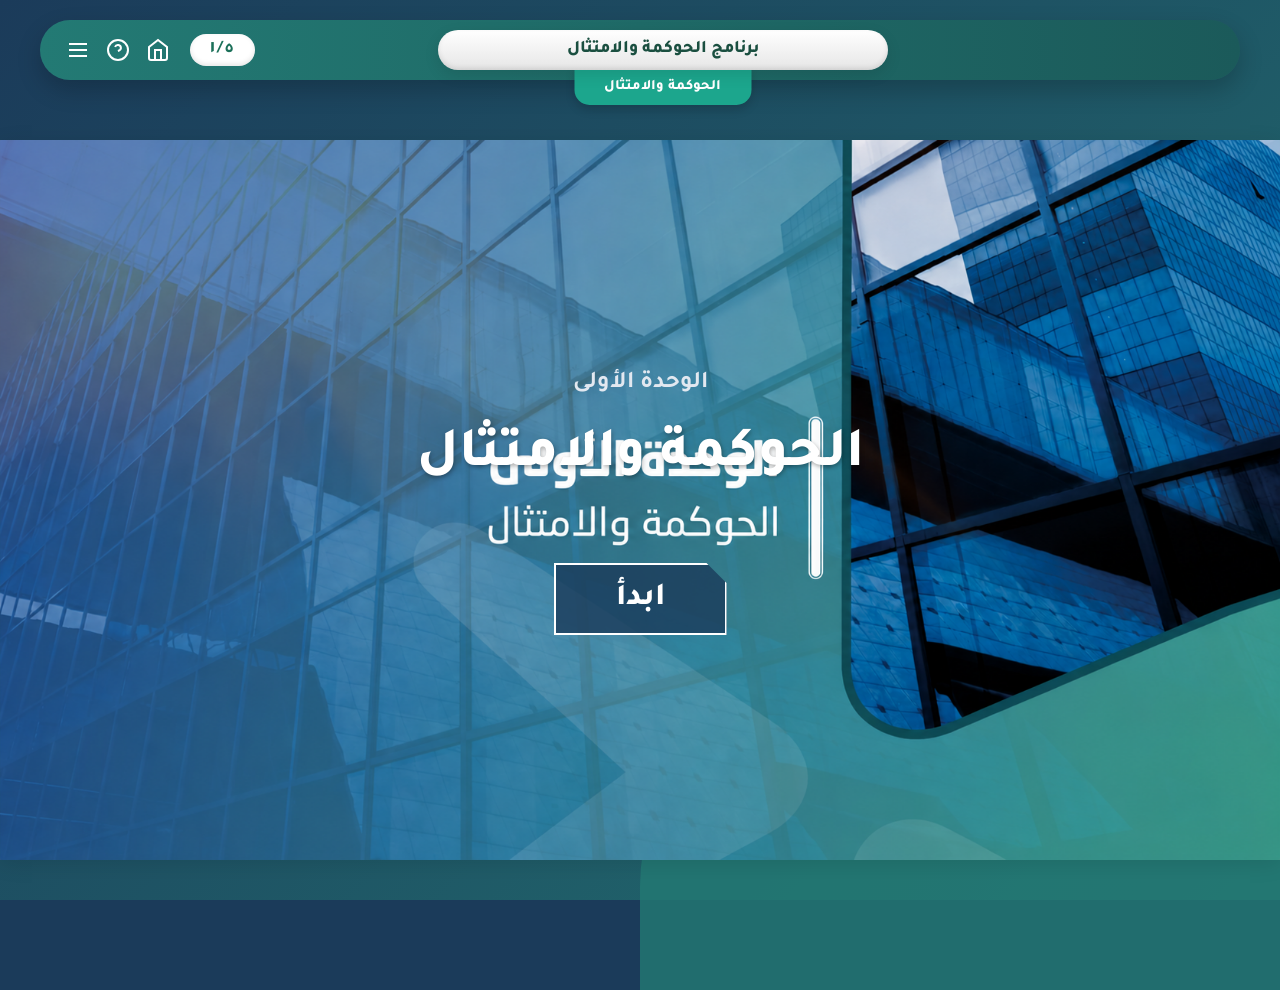
==== index.html @ ec97b30e "Implement 1280x720 layout, dynamic backgrounds, and virtual presenter" ====
<!DOCTYPE html>
<html lang="ar" dir="rtl">
<head>
    <meta charset="UTF-8">
    <meta name="viewport" content="width=device-width, initial-scale=1.0">
    <title>Health Governance</title>
    
    <!-- Fonts -->
    <link rel="preconnect" href="https://fonts.googleapis.com">
    <link rel="preconnect" href="https://fonts.gstatic.com" crossorigin>
    <link href="https://fonts.googleapis.com/css2?family=Tajawal:wght@400;500;800&display=swap" rel="stylesheet">
    
    <!-- CSS -->
    <link rel="stylesheet" href="assets/css/style.css">
    <!-- SCORM API -->
    <script src="assets/js/scorm.js?v=3"></script>
</head>
<body>
    
    <div id="app" class="app-container">
        <!-- Background elements -->
        <div class="bg-image"></div>
        <div class="bg-gradient"></div>
        <div class="bg-shape shape-1"></div>
        
                <!-- Header -->
        <header class="custom-header" role="banner">
            <div class="ch-left"></div>
            <div class="ch-center">
                <div class="ch-title-box">
                    برنامج الحوكمة والامتثال
                </div>
                <div class="ch-slide-tab" id="header-slide-title">
                    مقدمة
                </div>
            </div>
            <div class="ch-right">
                <div class="ch-pagination" dir="rtl">
                    <span id="page-total">٥</span> / <span id="page-num">١</span>
                </div>
                <div class="ch-icons">
                    <button id="btnHome" class="ch-icon-btn" aria-label="الرئيسية"><svg width="24" height="24" viewBox="0 0 24 24" fill="none" stroke="currentColor" stroke-width="2"><path d="m3 9 9-7 9 7v11a2 2 0 0 1-2 2H5a2 2 0 0 1-2-2z"/><polyline points="9 22 9 12 15 12 15 22"/></svg></button>
                    <button id="btnHelp" class="ch-icon-btn" aria-label="المساعدة"><svg width="24" height="24" viewBox="0 0 24 24" fill="none" stroke="currentColor" stroke-width="2"><circle cx="12" cy="12" r="10"/><path d="M9.09 9a3 3 0 0 1 5.83 1c0 2-3 3-3 3"/><path d="M12 17h.01"/></svg></button>
                    <button id="btnMenu" class="ch-icon-btn" aria-label="القائمة"><svg width="24" height="24" viewBox="0 0 24 24" fill="none" stroke="currentColor" stroke-width="2"><line x1="3" x2="21" y1="6" y2="6"/><line x1="3" x2="21" y1="12" y2="12"/><line x1="3" x2="21" y1="18" y2="18"/></svg></button>
                </div>
            </div>
        </header>

        
        <!-- Main Menu Dropdown -->
        <div id="main-menu" class="dropdown-menu hidden">
            <div class="menu-header">
                <h3>القائمة الرئيسية</h3>
                <button id="closeMenu" class="close-btn" aria-label="إغلاق">&times;</button>
            </div>
            <div class="menu-title">مهام ومسؤوليات مجلس الإدارة والإطار القانوني الحاكم لها</div>
            <ul id="menu-list" class="menu-list">
                <!-- Dynamically populated in JS -->
            </ul>
        </div>

        <!-- Help Overlay -->
        <div id="help-overlay" class="help-overlay hidden">
            <button id="closeHelp" class="close-help-btn" style="color:white; background:#DC2626; border-radius:50%; padding:5px;" aria-label="إغلاق"><svg viewBox="0 0 24 24" fill="currentColor"><path d="M12 2C6.47 2 2 6.47 2 12s4.47 10 10 10 10-4.47 10-10S17.53 2 12 2zm5 13.59L15.59 17 12 13.41 8.41 17 7 15.59 10.59 12 7 8.41 8.41 7 12 10.59 15.59 7 17 8.41 13.41 12 17 15.59z"/></svg></button>
            
                                    <!-- Help Labels -->
            <!-- Header Labels (Lines point UP) -->
            <div class="help-label hl-page">
                <span>للانتقال بين صفحات المقرر</span>
                <span class="hl-icon">١/٥</span>
                <div class="help-line up"></div>
            </div>
            <div class="help-label hl-home">
                <span>للانتقال إلى الصفحة الرئيسية</span>
                <svg width="20" height="20" viewBox="0 0 24 24" fill="none" stroke="currentColor" stroke-width="2"><path d="m3 9 9-7 9 7v11a2 2 0 0 1-2 2H5a2 2 0 0 1-2-2z"/><polyline points="9 22 9 12 15 12 15 22"/></svg>
                <div class="help-line up"></div>
            </div>
            <div class="help-label hl-menu">
                <span>للانتقال إلى القائمة الرئيسية</span>
                <svg width="20" height="20" viewBox="0 0 24 24" fill="none" stroke="currentColor" stroke-width="2"><line x1="3" x2="21" y1="6" y2="6"/><line x1="3" x2="21" y1="12" y2="12"/><line x1="3" x2="21" y1="18" y2="18"/></svg>
                <div class="help-line up"></div>
            </div>
            
            <!-- Footer Labels (Lines point DOWN) -->
            <div class="help-label hl-next">
                <span>للانتقال إلى الصفحة التالية</span>
                <svg width="20" height="20" viewBox="0 0 24 24" fill="none" stroke="currentColor" stroke-width="2"><polyline points="15 18 9 12 15 6"></polyline></svg>
                <div class="help-line down"></div>
            </div>
            <div class="help-label hl-prev">
                <span>للانتقال إلى الصفحة السابقة</span>
                <svg width="20" height="20" viewBox="0 0 24 24" fill="none" stroke="currentColor" stroke-width="2"><polyline points="9 18 15 12 9 6"></polyline></svg>
                <div class="help-line down"></div>
            </div>
            <div class="help-label hl-mute">
                <span>للتحكم في الصوت</span>
                <svg width="20" height="20" viewBox="0 0 24 24" fill="none" stroke="currentColor" stroke-width="2"><polygon points="11 5 6 9 2 9 2 15 6 15 11 19 11 5"></polygon><path d="M19.07 4.93a10 10 0 0 1 0 14.14M15.54 8.46a5 5 0 0 1 0 7.07"></path></svg>
                <div class="help-line down"></div>
            </div>
            <div class="help-label hl-play">
                <span>عرض وإيقاف الفيديو</span>
                <svg width="20" height="20" viewBox="0 0 24 24" fill="currentColor"><polygon points="5 3 19 12 5 21 5 3"></polygon></svg>
                <div class="help-line down"></div>
            </div>
            <div class="help-label hl-repl">
                <span>لإعادة الفيديو من البداية</span>
                <svg width="20" height="20" viewBox="0 0 24 24" fill="none" stroke="currentColor" stroke-width="2"><path d="M21.5 2v6h-6M21.34 15.57a10 10 0 1 1-.92-10.44l5.36 5.36"/></svg>
                <div class="help-line down"></div>
            </div>
            <div class="help-label hl-prog">
                <span>للتنقل في الفيديو</span>
                <div style="width:30px; height:6px; background:#CFA043; border-radius:3px;"></div>
                <div class="help-line down"></div>
            </div>
            <div class="help-target">
                <svg viewBox="0 0 24 24" fill="none" stroke="rgba(35, 122, 116, 0.1)" stroke-width="1"><circle cx="12" cy="12" r="10"/><circle cx="12" cy="12" r="6"/><circle cx="12" cy="12" r="2"/></svg>
            </div>
        </div>

        <!-- Main Content Area -->
        <main id="slide-container" role="main" aria-live="polite" style="position: relative; overflow: hidden; width: 100%; height: 100%;">
            <!-- Slides will be injected here via JS -->
            <div id="virtual-presenter" class="virtual-presenter hidden"></div>
        </main>

        <!-- Footer Navigation (Storyline Style) -->
        <footer class="course-footer" role="contentinfo">
            <nav class="course-nav" aria-label="Course Navigation">
                <button id="btnNext" class="nav-btn btn-teal" aria-label="التالي">
                    <span>التالي </span>
                    <svg width="16" height="16" viewBox="0 0 24 24" fill="none" stroke="currentColor" stroke-width="2"><polyline points="15 18 9 12 15 6"></polyline></svg>
                </button>
                <button id="btnPrev" class="nav-btn btn-teal" aria-label="السابق" disabled>
                    <svg width="16" height="16" viewBox="0 0 24 24" fill="none" stroke="currentColor" stroke-width="2"><polyline points="9 18 15 12 9 6"></polyline></svg>
                    <span> السابق</span>
                </button>
            </nav>

            <button id="btnMute" class="icon-btn" aria-label="كتم الصوت" tabindex="0">
                <svg width="20" height="20" viewBox="0 0 24 24" fill="none" stroke="currentColor" stroke-width="2"><polygon points="11 5 6 9 2 9 2 15 6 15 11 19 11 5"></polygon><path d="M19.07 4.93a10 10 0 0 1 0 14.14M15.54 8.46a5 5 0 0 1 0 7.07"></path></svg>
            </button>
            
            <button id="btnPlayPause" class="icon-btn" aria-label="تشغيل">
                <svg id="icon-pause" style="display:none;" width="20" height="20" viewBox="0 0 24 24" fill="currentColor"><rect x="6" y="4" width="4" height="16"></rect><rect x="14" y="4" width="4" height="16"></rect></svg>
                <svg id="icon-play" width="20" height="20" viewBox="0 0 24 24" fill="currentColor"><polygon points="5 3 19 12 5 21 5 3"></polygon></svg>
                <span id="play-text" style="display:none;">تشغيل</span>
            </button>

            <div class="progress-wrapper">
                <div class="progress-track">
                    <div id="progress-fill" class="progress-fill"></div>
                </div>
                <button id="btnReplay" class="icon-btn" style="position:absolute; right:-30px; top:-5px;" aria-label="إعادة">
                    <svg width="16" height="16" viewBox="0 0 24 24" fill="none" stroke="currentColor" stroke-width="2"><path d="M21.5 2v6h-6M21.34 15.57a10 10 0 1 1-.92-10.44l5.36 5.36"/></svg>
                </button>
            </div>
        </footer>
        
        <!-- Audio Player -->
        <audio id="course-audio" preload="auto"></audio>
    </div>

    <!-- Scripts -->
    <script src="https://cdnjs.cloudflare.com/ajax/libs/gsap/3.12.2/gsap.min.js"></script>
    <script src="assets/js/data.js?v=3"></script>
    <script src="assets/js/main.js?v=3"></script>
</body>
</html>
---- assets/css/style.css ----
/* ==========================================================================
   CSS Variables & Reset
   ========================================================================== */
:root {
    --color-navy: #1B3B5A;
    --color-teal: #237A74;
    --color-white: #FFFFFF;
    --color-slate: #E2E8F0;
    --color-success: #059669;
    --color-error: #DC2626;
    
    --glass-bg: rgba(255, 255, 255, 0.1);
    --glass-border: rgba(255, 255, 255, 0.2);
    --glass-shadow: 0 8px 32px 0 rgba(0, 0, 0, 0.3);
    
    --transition: all 0.3s ease;
}

* {
    margin: 0;
    padding: 0;
    box-sizing: border-box;
}

body {
    font-family: 'Tajawal', sans-serif;
    color: var(--color-white);
    background-color: var(--color-navy);
    overflow: hidden; /* App takes full window */
    line-height: 1.6;
}

/* ==========================================================================
   Layout & Backgrounds
   ========================================================================== */
.app-container {
    width: 100vw;
    height: 100vh;
    display: flex;
    flex-direction: column;
    position: relative;
    z-index: 1;
}

.bg-image {
    position: absolute;
    top: 0; left: 0; width: 100%; height: 100%;
    /* Placeholder for glass building image */
    background-image: url('https://images.unsplash.com/photo-1486406146926-c627a92ad1ab?q=80&w=2070&auto=format&fit=crop');
    background-size: cover;
    background-position: center;
    z-index: -3;
}

.bg-gradient {
    position: absolute;
    top: 0; left: 0; width: 100%; height: 100%;
    background: linear-gradient(135deg, rgba(27, 59, 90, 0.9) 0%, rgba(35, 122, 116, 0.8) 100%);
    z-index: -2;
}

.bg-shape {
    position: absolute;
    bottom: -10%; right: -10%;
    width: 60%; height: 50%;
    background-color: var(--color-teal);
    opacity: 0.8;
    border-top-left-radius: 100%;
    border-top-right-radius: 30%;
    z-index: -1;
}


/* ==========================================================================
   Header & Footer
   ========================================================================== */
.custom-header {
    background: linear-gradient(90deg, #237A74, #1B5A5A);
    border-radius: 40px;
    margin: 20px 40px;
    height: 60px;
    display: flex;
    justify-content: space-between;
    align-items: center;
    padding: 0 20px;
    position: relative;
    box-shadow: 0 10px 25px rgba(0,0,0,0.2);
    z-index: 50;
}

.ch-left {
    width: 150px;
}

.ch-center {
    flex: 1;
    display: flex;
    justify-content: center;
    position: relative;
}

.ch-title-box {
    background: linear-gradient(to bottom, #ffffff, #e6e6e6);
    color: #1a4f40;
    font-weight: 800;
    font-size: 1.1rem;
    padding: 6px 40px;
    border-radius: 30px;
    min-width: 450px;
    text-align: center;
    box-shadow: inset 0 -2px 5px rgba(0,0,0,0.1), 0 5px 15px rgba(0,0,0,0.1);
    position: relative;
    z-index: 2;
}

.ch-slide-tab {
    position: absolute;
    top: 90%;
    left: 50%;
    transform: translateX(-50%);
    background: #1ca68d;
    color: white;
    padding: 10px 30px 6px;
    border-radius: 0 0 15px 15px;
    font-size: 0.9rem;
    font-weight: 800;
    z-index: 1;
    box-shadow: 0 5px 10px rgba(0,0,0,0.15);
}

.ch-right {
    display: flex;
    align-items: center;
    gap: 15px;
}

.ch-pagination {
    background: #ffffff;
    color: #1B7059;
    font-weight: 800;
    font-size: 1.1rem;
    padding: 2px 20px;
    border-radius: 20px;
    display: flex;
    align-items: center;
    justify-content: center;
    box-shadow: inset 0 -2px 5px rgba(0,0,0,0.1);
    letter-spacing: 2px;
}

.ch-icons {
    display: flex;
    gap: 5px;
}

.ch-icon-btn {
    background: transparent;
    border: none;
    color: white;
    width: 35px;
    height: 35px;
    display: flex;
    justify-content: center;
    align-items: center;
    cursor: pointer;
    transition: transform 0.2s;
    border-radius: 50%;
}
.ch-icon-btn:hover {
    transform: scale(1.1);
    background: rgba(255,255,255,0.1);
}

.icon-btn:hover { opacity: 1; }

.progress-wrapper {
    flex-grow: 1;
    margin: 0 40px 0 20px;
    height: 10px;
    position: relative;
    display: flex;
    align-items: center;
}

.progress-track {
    width: 100%;
    height: 6px;
    background: #a3ded9;
    border-radius: 3px;
    border: 1px solid #1a5652;
}

.progress-fill {
    height: 100%;
    width: 0%;
    background: var(--color-teal);
    border-radius: 3px;
}

/* ==========================================================================
   Slide Content Areas
   ========================================================================== */
main {
    flex: 1;
    position: relative;
    display: flex;
    justify-content: center;
    align-items: center;
    width: 100%;
    overflow: hidden; /* Enforce scale-to-fit layout */
}

.slide {
    width: 1200px;
    min-height: 720px; /* Changed from height to min-height to prevent flex top-overflow */
    position: absolute;
    opacity: 0;
    visibility: hidden;
    display: flex;
    flex-direction: column;
    justify-content: center;
    transform-origin: center center;
}

.slide.active {
    opacity: 1;
    visibility: visible;
    position: relative;
}

.splash-screen {
    text-align: center;
    align-items: center;
}

.unit-label {
    font-size: 1.5rem;
    color: var(--color-slate);
    margin-bottom: 10px;
}

.slide-title {
    font-size: 3rem;
    font-weight: 800;
    margin-bottom: 20px;
    text-shadow: 1px 2px 4px rgba(0,0,0,0.3);
}

.splash-screen .slide-title {
    font-size: 3.5rem;
}

.btn-start {
    background-color: rgba(27, 59, 90, 0.8);
    border: 2px solid white;
    color: white;
    font-family: 'Tajawal', sans-serif;
    font-size: 2rem;
    font-weight: 800;
    padding: 15px 60px;
    margin-top: 40px;
    cursor: pointer;
    clip-path: polygon(0 0, calc(100% - 20px) 0, 100% 20px, 100% 100%, 0 100%);
    transition: var(--transition);
}

.btn-start:hover {
    background-color: var(--color-teal);
}

/* ==========================================================================
   Interactions & Cards
   ========================================================================== */
.content-grid {
    display: grid;
    grid-template-columns: repeat(auto-fit, minmax(300px, 1fr));
    gap: 20px;
    width: 100%;
}

.glass-card {
    background: var(--glass-bg);
    backdrop-filter: blur(10px);
    border: 1px solid var(--glass-border);
    border-radius: 12px;
    padding: 30px;
    box-shadow: var(--glass-shadow);
}

.card-title {
    font-size: 1.5rem;
    color: var(--color-teal);
    margin-bottom: 15px;
    font-weight: 800;
}

/* Stepper */
.stepper-container {
    display: flex;
    flex-direction: column;
    gap: 20px;
}

.step-item {
    display: flex;
    align-items: center;
    gap: 20px;
}

.step-number {
    width: 50px;
    height: 50px;
    background: var(--color-teal);
    border-radius: 50%;
    display: flex;
    justify-content: center;
    align-items: center;
    font-size: 1.5rem;
    font-weight: 800;
}

/* Tabs */
.tabs-header {
    display: flex;
    gap: 10px;
    margin-bottom: 20px;
}

.tab-btn {
    background: var(--glass-bg);
    border: 1px solid var(--glass-border);
    color: white;
    padding: 15px 30px;
    font-family: 'Tajawal', sans-serif;
    font-size: 1.2rem;
    border-radius: 8px;
    cursor: pointer;
}

.tab-btn.active {
    background: var(--color-teal);
    border-color: var(--color-teal);
}

.tab-content {
    min-height: 250px;
}

/* Quizzes */
.quiz-options {
    display: flex;
    flex-direction: column;
    gap: 15px;
    margin-top: 30px;
}

.quiz-btn {
    background: var(--glass-bg);
    border: 1px solid var(--glass-border);
    color: white;
    padding: 20px;
    font-family: 'Tajawal', sans-serif;
    font-size: 1.2rem;
    text-align: right;
    border-radius: 8px;
    cursor: pointer;
    transition: var(--transition);
}

.quiz-btn:hover:not(:disabled) {
    background: rgba(255, 255, 255, 0.2);
}

.quiz-btn.correct { background: var(--color-success); border-color: var(--color-success); }
.quiz-btn.incorrect { background: var(--color-error); border-color: var(--color-error); }

.feedback-msg {
    margin-top: 20px;
    padding: 20px;
    border-radius: 8px;
    font-weight: bold;
    font-size: 1.2rem;
    display: none;
}

/* Accessibility overrides */
@media (prefers-reduced-motion: reduce) {
    * {
        animation-duration: 0.01ms !important;
        animation-iteration-count: 1 !important;
        transition-duration: 0.01ms !important;
        scroll-behavior: auto !important;
    }
}


/* ==========================================================================
   Slide 5: Scenario Activity Layout
   ========================================================================== */
.scenario-box {
    background: linear-gradient(135deg, #DFB96C, #D1A34C);
    border-radius: 15px;
    padding: 20px 30px;
    display: flex;
    align-items: center;
    gap: 20px;
    margin-bottom: 40px;
    box-shadow: 0 10px 20px rgba(0,0,0,0.1);
    color: #1a1a1a;
}
.scenario-icon {
    width: 80px;
    height: 80px;
    background: white;
    border-radius: 50%;
    display: flex;
    justify-content: center;
    align-items: center;
    flex-shrink: 0;
    color: #1B7059;
}
.scenario-label {
    background: #1B7059;
    color: white;
    padding: 5px 20px;
    border-radius: 20px;
    font-weight: 800;
    margin-bottom: 10px;
    display: inline-block;
}
.scenario-text {
    font-size: 1.2rem;
    font-weight: 500;
    line-height: 1.6;
}

.activity-layout {
    display: flex;
    justify-content: space-between;
    align-items: center;
    width: 100%;
    position: relative;
    padding: 20px 0;
}

.activity-col {
    display: flex;
    flex-direction: column;
    gap: 40px;
    width: 35%;
    z-index: 2;
}

.activity-center-col {
    width: 20%;
    display: flex;
    justify-content: center;
    z-index: 2;
}

.activity-center-circle {
    width: 180px;
    height: 180px;
    background: white; /* Fallback */
    background: linear-gradient(white, white) padding-box,
                linear-gradient(90deg, #CFA043 50%, #1B7059 50%) border-box;
    border-radius: 50%;
    display: flex;
    flex-direction: column;
    justify-content: center;
    align-items: center;
    text-align: center;
    border: 8px solid transparent;
    box-shadow: 0 15px 35px rgba(0,0,0,0.15);
    position: relative;
    padding: 10px;
    box-sizing: border-box;
    z-index: 10;
}


.ac-icon {
    color: #1B7059;
    margin-bottom: 10px;
}
.ac-title {
    font-size: 1.2rem;
    font-weight: 800;
    color: #1B7059;
}
.ac-sub {
    font-size: 1rem;
    color: #666;
}

.activity-option {
    background: white;
    border-radius: 15px;
    padding: 20px;
    display: flex;
    align-items: center;
    gap: 15px;
    box-shadow: 0 10px 25px rgba(0,0,0,0.05);
    position: relative;
}
.activity-option.opt-governance { border: 2px solid #CFA043; }
.activity-option.opt-compliance { border: 2px solid #1B7059; }

.opt-num {
    position: absolute;
    top: 50%;
    transform: translateY(-50%);
    width: 40px;
    height: 50px;
    display: flex;
    justify-content: center;
    align-items: center;
    color: white;
    font-weight: 800;
    font-size: 1.4rem;
    border-radius: 8px;
}
.activity-option.left .opt-num { right: -20px; left: auto; }
.activity-option.right .opt-num { left: -20px; right: auto; }

.opt-governance .opt-num { background: #CFA043; }
.opt-compliance .opt-num { background: #1B7059; }

.opt-icon-wrapper {
    width: 60px;
    height: 60px;
    border-radius: 50%;
    display: flex;
    justify-content: center;
    align-items: center;
    background: #f4f7f6;
}
.opt-governance .opt-icon-wrapper { color: #CFA043; border: 2px solid #CFA043; }
.opt-compliance .opt-icon-wrapper { color: #1B7059; border: 2px solid #1B7059; }

.opt-content { flex: 1; }
.opt-title {
    font-weight: 800;
    font-size: 1.1rem;
    margin-bottom: 5px;
}
.opt-governance .opt-title { color: #CFA043; }
.opt-compliance .opt-title { color: #1B7059; }
.opt-text {
    font-size: 1rem;
    color: #333;
    line-height: 1.4;
}

/* Connectors */
.activity-connectors {
    position: absolute;
    top: 0; left: 0;
    width: 100%; height: 100%;
    z-index: 1;
    pointer-events: none;
}
.ac-path {
    fill: none;
    stroke-width: 2;
    stroke-dasharray: 6,6;
}
.ac-path.gov { stroke: #CFA043; }
.ac-path.comp { stroke: #1B7059; }

/* Activity Footer Flow */
.activity-footer {
    display: flex;
    justify-content: space-between;
    align-items: flex-start;
    background: white;
    border-radius: 50px;
    padding: 15px 40px;
    margin-top: 40px;
    box-shadow: 0 10px 30px rgba(0,0,0,0.08);
}
.af-item {
    display: flex;
    flex-direction: column;
    align-items: center;
    text-align: center;
    width: 18%;
}
.af-icon {
    width: 50px;
    height: 50px;
    border-radius: 50%;
    background: #1B7059;
    color: white;
    display: flex;
    justify-content: center;
    align-items: center;
    margin-bottom: 10px;
}
.af-icon.gov { background: #1B7059; }
.af-icon.comp { background: #237A74; }
.af-icon.int { background: #124D3D; }
.af-icon.perf { background: #18604C; }
.af-icon.goal { background: #CFA043; } /* Gold for the final goal */

.af-text {
    font-size: 0.95rem;
    font-weight: 800;
    color: #333;
    line-height: 1.3;
}
.af-arrow {
    color: #CFA043;
    display: flex;
    align-items: center;
    height: 50px;
}

/* CSS Connectors for Activity Layout */
.activity-option::after {
    content: '';
    position: absolute;
    top: 50%;
    width: 60px;
    height: 2px;
    background: repeating-linear-gradient(90deg, #ccc, #ccc 5px, transparent 5px, transparent 10px);
    z-index: -1;
}
.activity-option.left::after { right: auto; left: -60px; }
.activity-option.right::after { left: auto; right: -60px; }

.activity-option::before {
    content: '';
    position: absolute;
    top: 50%;
    width: 12px;
    height: 12px;
    border-radius: 50%;
    transform: translateY(-50%);
    box-shadow: 0 0 0 3px white;
    z-index: 2;
}
.activity-option.left::before { right: auto; left: -66px; }
.activity-option.right::before { left: auto; right: -66px; }
.activity-option.opt-governance::before { background: #CFA043; }
.activity-option.opt-compliance::before { background: #1B7059; }

.activity-option.left { flex-direction: row-reverse; }

/* ==========================================================================
   Footer
   ========================================================================== */
.course-footer {
    display: flex;
    align-items: center;
    justify-content: flex-start;
    padding: 10px 20px;
    background: #103333; /* Dark teal base */
    border-top: 2px solid var(--color-teal);
    height: 50px;
}

.course-nav {
    display: flex;
    gap: 5px;
    margin-left: 20px; /* Space between buttons and volume */
}

.nav-btn {
    display: flex;
    align-items: center;
    gap: 5px;
    padding: 5px 10px;
    font-family: 'Tajawal', sans-serif;
    font-size: 0.9rem;
    font-weight: 800;
    cursor: pointer;
    transition: var(--transition);
    border: none;
    border-radius: 4px;
}

.btn-teal {
    background: var(--color-teal);
    color: white;
}

.btn-teal:hover:not(:disabled) {
    background: #2ea59c;
}

.btn-teal:disabled {
    opacity: 0.5;
    cursor: not-allowed;
}

.icon-btn {
    background: transparent;
    border: none;
    color: white;
    cursor: pointer;
    padding: 5px;
    margin-left: 10px;
    display: flex;
    align-items: center;
    justify-content: center;
}

.progress-wrapper {
    flex: 1;
    margin: 0 40px 0 20px;
    position: relative;
    display: flex;
    align-items: center;
}

.progress-track {
    width: 100%;
    height: 6px;
    background: rgba(255, 255, 255, 0.2);
    border-radius: 3px;
    overflow: hidden;
}

.progress-fill {
    height: 100%;
    width: 0%;
    background: #CFA043; /* Gold */
    border-radius: 3px;
    transition: width 0.1s linear;
}

/* ==========================================================================
   Modals & Overlays (Menu & Help)
   ========================================================================== */
.dropdown-menu {
    position: absolute;
    top: 90px;
    left: 40px;
    width: 380px;
    background: #1B7059;
    border-radius: 20px;
    box-shadow: 0 15px 35px rgba(0,0,0,0.3);
    z-index: 1000;
    overflow: hidden;
    display: flex;
    flex-direction: column;
    opacity: 0;
    pointer-events: none;
    transform: translateY(-20px);
    transition: all 0.3s ease;
}

.dropdown-menu.active {
    opacity: 1;
    pointer-events: auto;
    transform: translateY(0);
}

.menu-header {
    display: flex;
    justify-content: space-between;
    align-items: center;
    padding: 15px 20px;
    background: #155543;
    color: white;
}

.menu-header h3 { font-size: 1.2rem; font-weight: 800; }
.close-btn { background: transparent; border: none; color: white; font-size: 1.8rem; cursor: pointer; line-height: 1; }

.menu-title {
    background: #73b8a3;
    color: #0f3d30;
    padding: 12px 20px;
    font-weight: 800;
    font-size: 0.95rem;
    text-align: center;
}

.menu-list {
    list-style: none;
    max-height: 50vh;
    overflow-y: auto;
}

.menu-list li {
    padding: 15px 20px;
    border-bottom: 1px solid rgba(255,255,255,0.1);
    color: white;
    cursor: pointer;
    transition: background 0.2s;
    font-weight: 500;
    font-size: 0.95rem;
}

.menu-list li:hover, .menu-list li.active-item {
    background: #258a6f;
    font-weight: 800;
}

/* Help Overlay */
.help-overlay {
    position: fixed;
    top: 0; left: 0; width: 100vw; height: 100vh;
    background: rgba(16, 51, 51, 0.85); /* Dark transparent teal to see UI underneath */
    backdrop-filter: blur(3px);
    z-index: 2000;
    opacity: 0;
    pointer-events: none;
    transition: opacity 0.3s ease;
}
.help-overlay.active {
    opacity: 1;
    pointer-events: auto;
}

.close-help-btn {
    position: absolute;
    top: 30px;
    right: 40px; /* Visually right in RTL */
    background: transparent;
    border: none;
    color: white;
    width: 40px; height: 40px;
    cursor: pointer;
    transition: transform 0.2s;
    z-index: 2010;
}
.close-help-btn:hover { transform: scale(1.1); }

.help-label {
    position: absolute;
    background: #ffffff;
    color: #1B7059;
    padding: 10px 20px;
    border-radius: 30px;
    font-weight: 800;
    font-size: 0.95rem;
    box-shadow: 0 10px 25px rgba(0,0,0,0.3);
    display: flex;
    align-items: center;
    gap: 10px;
    border: 2px solid #237A74;
}

.help-label svg, .hl-icon {
    color: #CFA043;
    font-weight: 800;
}

/* Help Overlay Labels */
.help-label {
    position: absolute;
    background: #ffffff;
    color: #1B7059;
    padding: 10px 20px;
    border-radius: 30px;
    font-weight: 800;
    font-size: 0.95rem;
    box-shadow: 0 10px 25px rgba(0,0,0,0.3);
    display: flex;
    align-items: center;
    gap: 10px;
    border: 2px solid #237A74;
    white-space: nowrap;
}

.help-label svg, .hl-icon {
    color: #CFA043;
    font-weight: 800;
}

/* Dynamic Lines */
.help-line {
    position: absolute;
    width: 2px;
    background: repeating-linear-gradient(to bottom, #ffffff, #ffffff 4px, transparent 4px, transparent 8px);
    left: 50%;
    transform: translateX(-50%);
}

.help-line.down {
    top: 100%;
}
.help-line.down::after {
    content: '';
    position: absolute;
    bottom: -6px;
    left: 50%;
    transform: translateX(-50%);
    border-left: 6px solid transparent;
    border-right: 6px solid transparent;
    border-top: 8px solid #ffffff;
}

.help-line.up {
    bottom: 100%;
}
.help-line.up::after {
    content: '';
    position: absolute;
    top: -6px;
    left: 50%;
    transform: translateX(-50%);
    border-left: 6px solid transparent;
    border-right: 6px solid transparent;
    border-bottom: 8px solid #ffffff;
}

.help-target {
    position: absolute;
    top: 50%; left: 50%;
    transform: translate(-50%, -50%);
    width: 400px; height: 400px;
    z-index: -1;
    opacity: 0.5;
}


/* ==========================================================================
   Mobile Responsiveness
   ========================================================================== */
@media (max-width: 768px) {
    body {
        overflow-y: auto;
        overflow-x: hidden;
    }
    .app-container {
        height: auto;
        min-height: 100vh;
        overflow: visible;
    }
    main {
        overflow: visible;
        align-items: flex-start;
        padding-top: 10px;
        padding-bottom: 20px;
    }
    .slide {
        width: 100% !important;
        padding: 0 15px;
        min-height: auto;
    }
    
    /* Header */
    .custom-header {
        margin: 10px;
        padding: 0 10px;
        border-radius: 15px;
        height: auto;
        min-height: 50px;
        flex-wrap: wrap;
    }
    .ch-left {
        display: none; /* Hide empty space */
    }
    .ch-title-box {
        display: none; /* Hide long title */
    }
    .ch-slide-tab {
        position: relative;
        top: 0;
        left: 0;
        transform: none;
        border-radius: 8px;
        font-size: 0.85rem;
        padding: 5px 10px;
        margin: 5px 0;
    }
    .ch-center {
        flex: auto;
        justify-content: flex-start;
    }
    .ch-right {
        gap: 5px;
    }
    .ch-pagination {
        padding: 2px 10px;
        font-size: 0.9rem;
    }
    #btnHelp {
        display: none; /* Help layout relies on absolute desktop coords */
    }
    
    /* Typography */
    .slide-title { font-size: 1.8rem; text-align: center; }
    .splash-screen .slide-title { font-size: 2.2rem; }
    .unit-label { font-size: 1.1rem; }
    
    /* Layouts */
    .content-grid {
        grid-template-columns: 1fr;
    }
    .glass-card {
        padding: 20px;
    }
    
    /* Stepper & Tabs */
    .stepper-container {
        gap: 15px;
    }
    .step-item {
        flex-direction: column;
        text-align: center;
        gap: 10px;
    }
    .tabs-header {
        flex-direction: column;
    }
    
    /* Footer */
    .course-footer {
        flex-direction: column;
        height: auto;
        padding: 15px;
        gap: 15px;
    }
    .course-nav {
        margin: 0;
        width: 100%;
        justify-content: space-around;
    }
    .progress-wrapper {
        margin: 0;
        width: 100%;
    }
    
    /* Slide 5 Activity Layout */
    .activity-layout {
        flex-direction: column;
        gap: 20px;
        padding: 0;
    }
    .activity-col {
        width: 100%;
        gap: 15px;
    }
    .activity-center-col {
        width: 100%;
        order: -1;
        margin-bottom: 10px;
    }
    .activity-center-circle {
        width: 140px;
        height: 140px;
    }
    .ac-title { font-size: 1rem; }
    .ac-sub { font-size: 0.85rem; }
    
    .activity-connectors { display: none; }
    .activity-option::before, .activity-option::after { display: none; }
    
    .activity-option.left {
        flex-direction: row; /* Fix reversed layout on left options */
    }
    .opt-num {
        position: relative;
        transform: none;
        top: 0;
        left: 0 !important;
        right: 0 !important;
        margin-left: 10px;
        width: 30px;
        height: 30px;
        font-size: 1.1rem;
    }
    
    .activity-footer {
        flex-wrap: wrap;
        padding: 15px;
        gap: 15px;
        justify-content: center;
        border-radius: 20px;
        margin-top: 20px;
    }
    .af-item {
        width: 45%;
    }
    .af-arrow {
        display: none;
    }
    .af-icon {
        width: 40px;
        height: 40px;
    }
    
    /* Modals */
    .dropdown-menu {
        width: 90vw;
        left: 5vw;
        right: 5vw;
        top: 60px;
    }
    .info-modal-content {
        width: 90vw;
        padding: 20px;
    }
}

/* Mobile Flex/Grid Overrides for Inline Styles */
@media (max-width: 768px) {
    /* Slide 2: Models Grid */
    .cards-grid-container {
        grid-template-columns: 1fr !important;
    }
    
    /* Slide 3: Framework */
    .framework-slide-container > div:nth-child(2) {
        flex-direction: column !important;
        align-items: center !important;
    }
    
    /* Slide 4: Pillars */
    .pillars-container {
        flex-direction: column !important;
    }
    
    /* Ensure visual definitions in Slide 3 stack */
    .visual-def-container > div {
        flex-direction: column !important;
        height: auto !important;
    }
    
    /* Wrap concept graphics in Slide 3 */
    .visual-def-container .gs-visual-concept {
        width: 100% !important;
    }
    
    /* Slide 4: Footer flow items */
    .footer-flow {
        flex-wrap: wrap !important;
        gap: 15px !important;
    }
    .footer-flow .gs-flow-item {
        width: 45% !important;
        flex: none !important;
    }
}

/* ==========================================================================
   Improved Mobile Layout (Footer & Polish)
   ========================================================================== */
@media (max-width: 768px) {
    /* Beautiful Footer Layout */
    .course-footer {
        flex-direction: row !important;
        flex-wrap: wrap !important;
        justify-content: center !important;
        padding: 15px 20px !important;
        gap: 15px !important;
        border-top-left-radius: 20px;
        border-top-right-radius: 20px;
    }
    
    .course-nav {
        width: 100% !important;
        justify-content: space-between !important;
        order: 1;
    }
    
    .nav-btn {
        padding: 8px 20px !important;
        font-size: 1rem !important;
    }
    
    #btnPlayPause, #btnMute {
        order: 2;
        margin: 5px 15px !important;
        transform: scale(1.3);
    }
    
    .progress-wrapper {
        order: 3;
        width: calc(100% - 50px) !important;
        margin: 15px 45px 10px 10px !important; /* Leave 45px on the right for the replay button */
    }
    
    #btnReplay {
        right: -40px !important;
        top: -8px !important;
        transform: scale(1.3);
    }
    
    /* Improve Start Button on Splash Screen */
    .btn-start {
        padding: 15px 40px !important;
        font-size: 1.5rem !important;
    }
    
    /* Improve Activity Options Spacing */
    .activity-option {
        padding: 15px !important;
        margin-bottom: 10px !important;
    }
    
    .opt-icon-wrapper {
        width: 50px !important;
        height: 50px !important;
    }
}

/* ==========================================================================
   PowerPoint Layout 1280x720 & Virtual Presenter
   ========================================================================== */
.slide {
    width: 1280px !important;
    height: 720px !important;
    background-size: 100% 100% !important; /* Force background to cover exactly */
    background-repeat: no-repeat !important;
    background-color: transparent !important;
    position: absolute !important;
    box-shadow: 0 4px 20px rgba(0,0,0,0.1);
    transform-origin: center center;
    border-radius: 0 !important;
    padding: 0 !important;
    overflow: hidden !important;
}

/* Remove old dark gradients and padding from inner elements if needed */
.splash-content, .course-content {
    background: transparent !important;
    border: none !important;
    box-shadow: none !important;
}

/* Position Start Button on Left for Splash Screen */
.slide[data-type="splash"] .btn-start {
    position: absolute;
    left: 100px;
    bottom: 100px;
    margin: 0 !important;
    font-size: 1.5rem;
    padding: 15px 40px;
}

/* Virtual Presenter Styles */
.virtual-presenter {
    position: absolute;
    bottom: 0px;
    right: 50px;
    width: 350px;
    height: 500px;
    background-image: url('../images/characte.jpeg');
    background-size: contain;
    background-repeat: no-repeat;
    background-position: bottom center;
    z-index: 100;
    pointer-events: none;
    mix-blend-mode: multiply; /* Blends white background into the slide */
    opacity: 0;
    transform: translateY(100px);
}

.virtual-presenter.hidden {
    display: none;
}
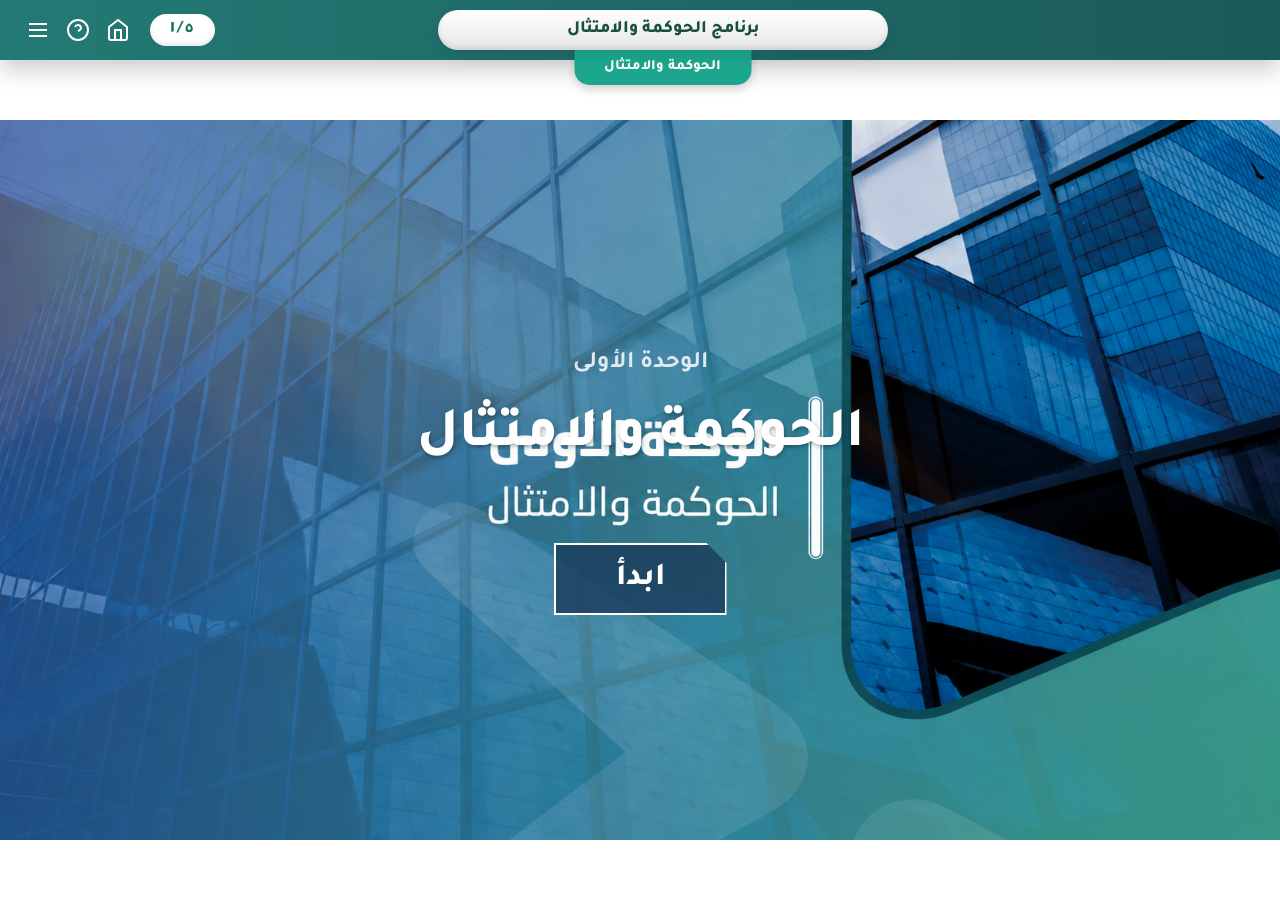
==== commit 7e708d63: "Fix layout to match reference: full width header/footer and pure white background" ====
--- a/index.html
+++ b/index.html
@@ -18,10 +18,7 @@
 <body>
     
     <div id="app" class="app-container">
-        <!-- Background elements -->
-        <div class="bg-image"></div>
-        <div class="bg-gradient"></div>
-        <div class="bg-shape shape-1"></div>
+        <!-- Background removed for clean PowerPoint look -->
         
                 <!-- Header -->
         <header class="custom-header" role="banner">
--- a/assets/css/style.css
+++ b/assets/css/style.css
@@ -1255,3 +1255,28 @@
 .virtual-presenter.hidden {
     display: none;
 }
+
+/* Override header and footer to be full width without floating margins */
+.custom-header {
+    margin: 0 !important;
+    border-radius: 0 !important;
+    width: 100% !important;
+}
+.course-footer {
+    margin: 0 !important;
+    border-radius: 0 !important;
+    width: 100% !important;
+}
+
+/* Clean white background for letterboxing */
+body, .app-container {
+    background: #ffffff !important;
+}
+
+/* Remove borders/shadows from slide to make it blend with the white background */
+.slide {
+    box-shadow: none !important;
+    border: none !important;
+}
+
+/* Fix header and footer colors if needed, but they are already fine */
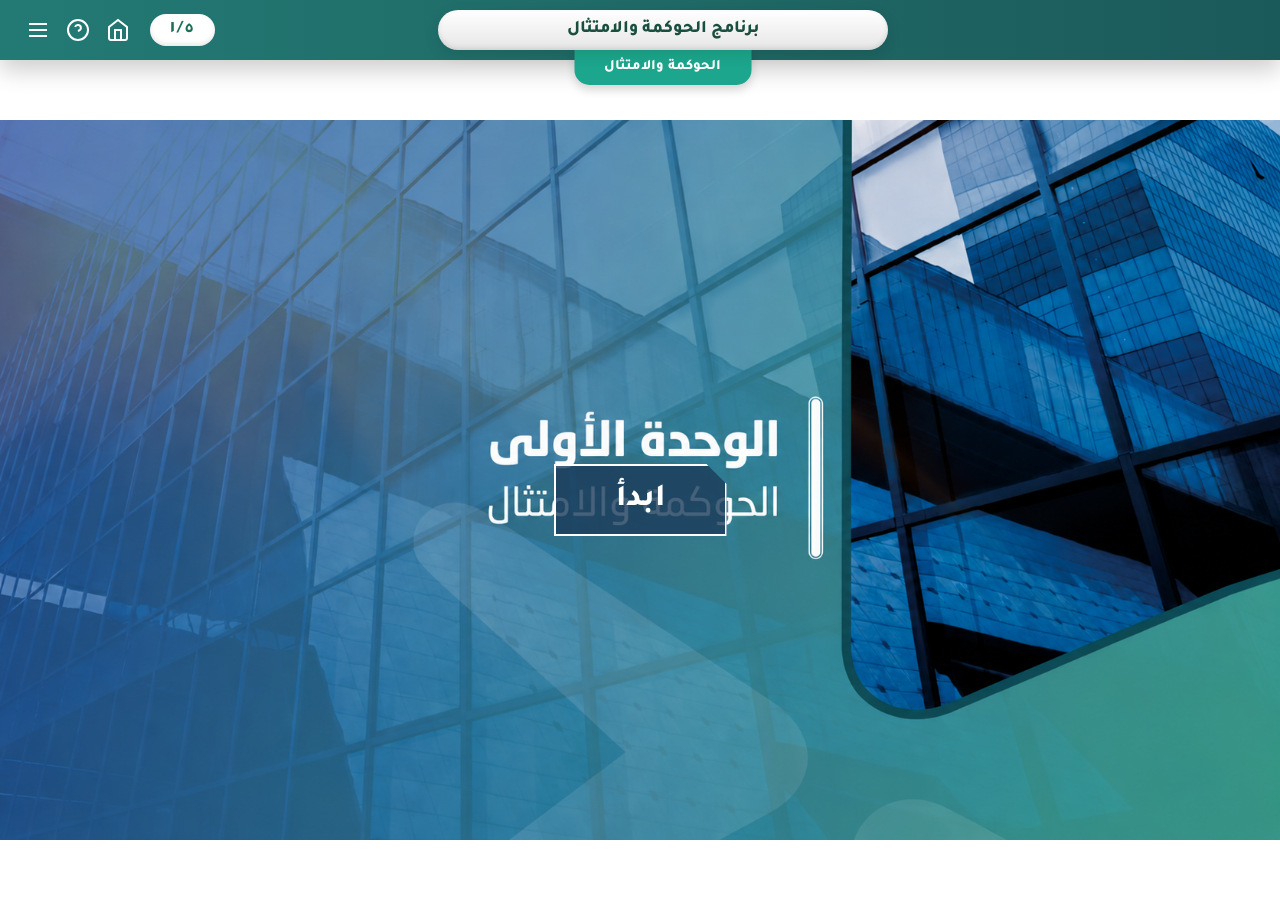
==== commit 68f48652: "Fix UI bugs: typography colors, splash screen text overlap, and layout constraints" ====
--- a/index.html
+++ b/index.html
@@ -115,7 +115,7 @@
         </div>
 
         <!-- Main Content Area -->
-        <main id="slide-container" role="main" aria-live="polite" style="position: relative; overflow: hidden; width: 100%; height: 100%;">
+        <main id="slide-container" role="main" aria-live="polite" style="position: relative; overflow: hidden; width: 100%; flex-grow: 1;">
             <!-- Slides will be injected here via JS -->
             <div id="virtual-presenter" class="virtual-presenter hidden"></div>
         </main>
--- a/assets/css/style.css
+++ b/assets/css/style.css
@@ -1280,3 +1280,38 @@
 }
 
 /* Fix header and footer colors if needed, but they are already fine */
+
+/* Fix text colors to be readable on white background */
+.slide {
+    color: #115E59 !important;
+}
+.slide-title, .gs-title {
+    color: #0b3d3a !important;
+}
+.glass-card, .gs-item {
+    background: rgba(255, 255, 255, 0.9) !important;
+    color: #1a1a1a !important;
+    border: 1px solid #115E59 !important;
+    box-shadow: 0 4px 10px rgba(0,0,0,0.1) !important;
+}
+.glass-card p, .gs-item p {
+    color: #333333 !important;
+}
+.step-number {
+    background: #115E59 !important;
+    color: white !important;
+}
+
+/* Splash screen start button positioning fix */
+.slide[data-type="splash"] .btn-start {
+    position: absolute;
+    left: 100px;
+    bottom: 80px;
+    margin: 0 !important;
+    font-size: 1.5rem;
+    padding: 15px 40px;
+    background: #115E59 !important;
+    color: white !important;
+    border: none !important;
+    border-radius: 8px !important;
+}
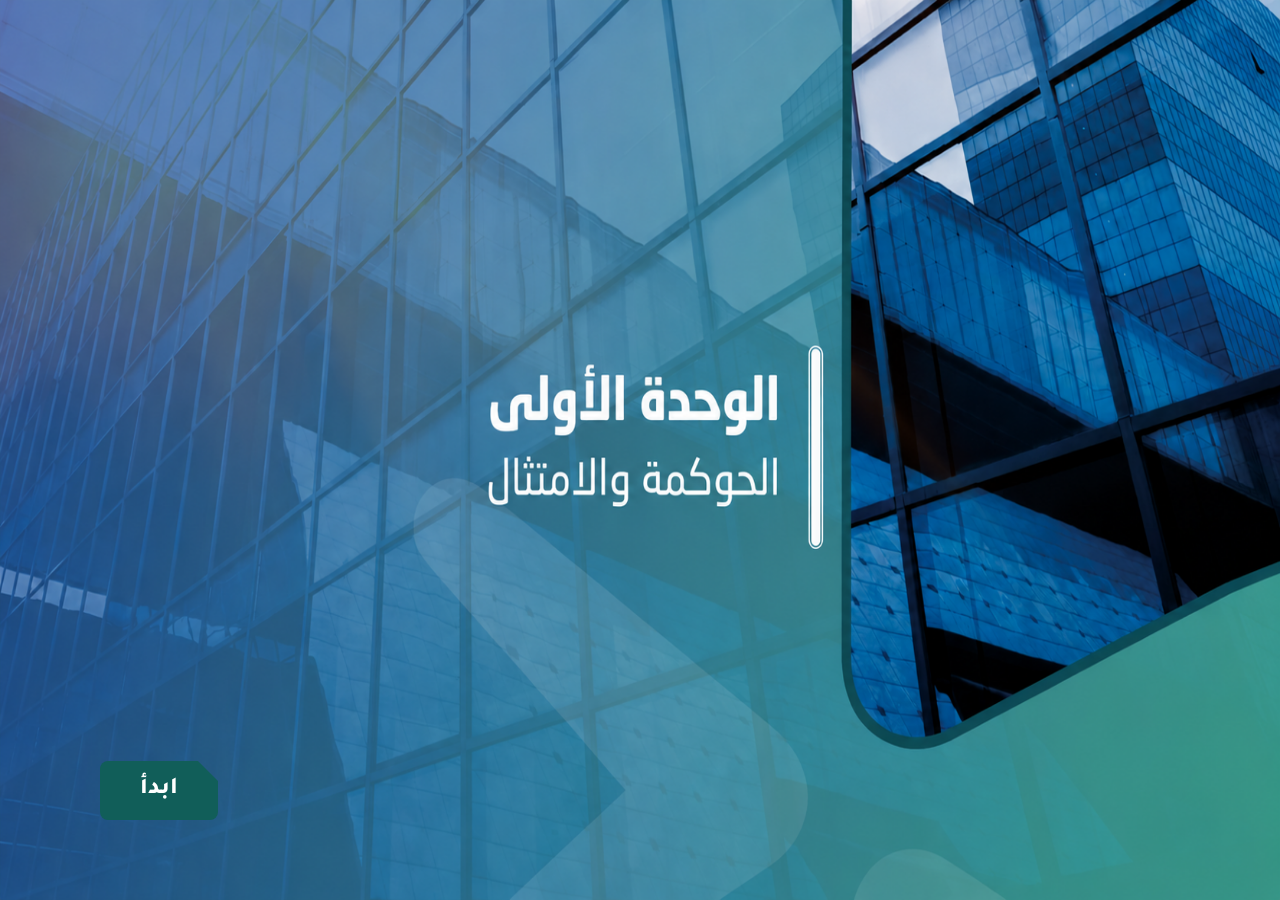
==== commit a591b7c5: "Refactor layout to use a single scaled player wrapper like Articulate Storyline" ====
--- a/index.html
+++ b/index.html
@@ -18,9 +18,8 @@
 <body>
     
     <div id="app" class="app-container">
-        <!-- Background removed for clean PowerPoint look -->
-        
-                <!-- Header -->
+        <div id="player-wrapper">
+            <!-- Header -->
         <header class="custom-header" role="banner">
             <div class="ch-left"></div>
             <div class="ch-center">
@@ -55,6 +54,8 @@
                 <!-- Dynamically populated in JS -->
             </ul>
         </div>
+
+        </div> <!-- End player-wrapper -->
 
         <!-- Help Overlay -->
         <div id="help-overlay" class="help-overlay hidden">
--- a/assets/css/style.css
+++ b/assets/css/style.css
@@ -1315,3 +1315,96 @@
     border: none !important;
     border-radius: 8px !important;
 }
+
+/* Make header transparent and hide HTML titles since they are baked into bg.png */
+.custom-header {
+    background: transparent !important;
+    box-shadow: none !important;
+    position: absolute !important;
+    top: 0;
+    left: 0;
+    width: 100% !important;
+    z-index: 1000;
+}
+
+.ch-center {
+    display: none !important; /* Hides the HTML titles that were overlapping the image text */
+}
+
+/* Adjust slide padding to be natural */
+.slide {
+    padding: 130px 40px 40px 40px !important; /* Top padding clears the logos in bg.png */
+}
+
+/* Allow grid to size naturally without stretching cards */
+.content-grid {
+    height: auto !important;
+    align-content: start;
+}
+
+.glass-card, .gs-item {
+    padding: 15px !important; /* Reduce padding so content fits */
+}
+
+/* ==========================================================================
+   Storyline Player Layout
+   ========================================================================== */
+.app-container {
+    width: 100vw;
+    height: 100vh;
+    display: flex;
+    justify-content: center;
+    align-items: center;
+    background: #e8e8e8 !important; /* Grey background outside the player */
+    overflow: hidden;
+}
+
+#player-wrapper {
+    width: 1280px;
+    height: 720px;
+    position: relative;
+    background: #ffffff;
+    box-shadow: 0 0 20px rgba(0,0,0,0.15); /* Nice shadow like Storyline */
+    transform-origin: center center;
+    overflow: hidden;
+}
+
+.custom-header {
+    position: absolute !important;
+    top: 0;
+    left: 0;
+    width: 100% !important;
+    z-index: 1000;
+}
+
+.course-footer {
+    position: absolute !important;
+    bottom: 0;
+    left: 0;
+    width: 100% !important;
+    z-index: 1000;
+    /* ensure footer has background if it was relying on something else */
+}
+
+#slide-container {
+    position: absolute !important;
+    top: 0;
+    left: 0;
+    width: 100% !important;
+    height: 100% !important;
+    flex-grow: 0 !important;
+}
+
+.slide {
+    position: absolute !important;
+    top: 0 !important;
+    left: 0 !important;
+    width: 100% !important;
+    height: 100% !important;
+    transform: none !important; /* Remove slide's own transform */
+}
+
+/* Splash start button needs to be elevated so it's clickable */
+.slide[data-type="splash"] .btn-start {
+    z-index: 2000;
+}
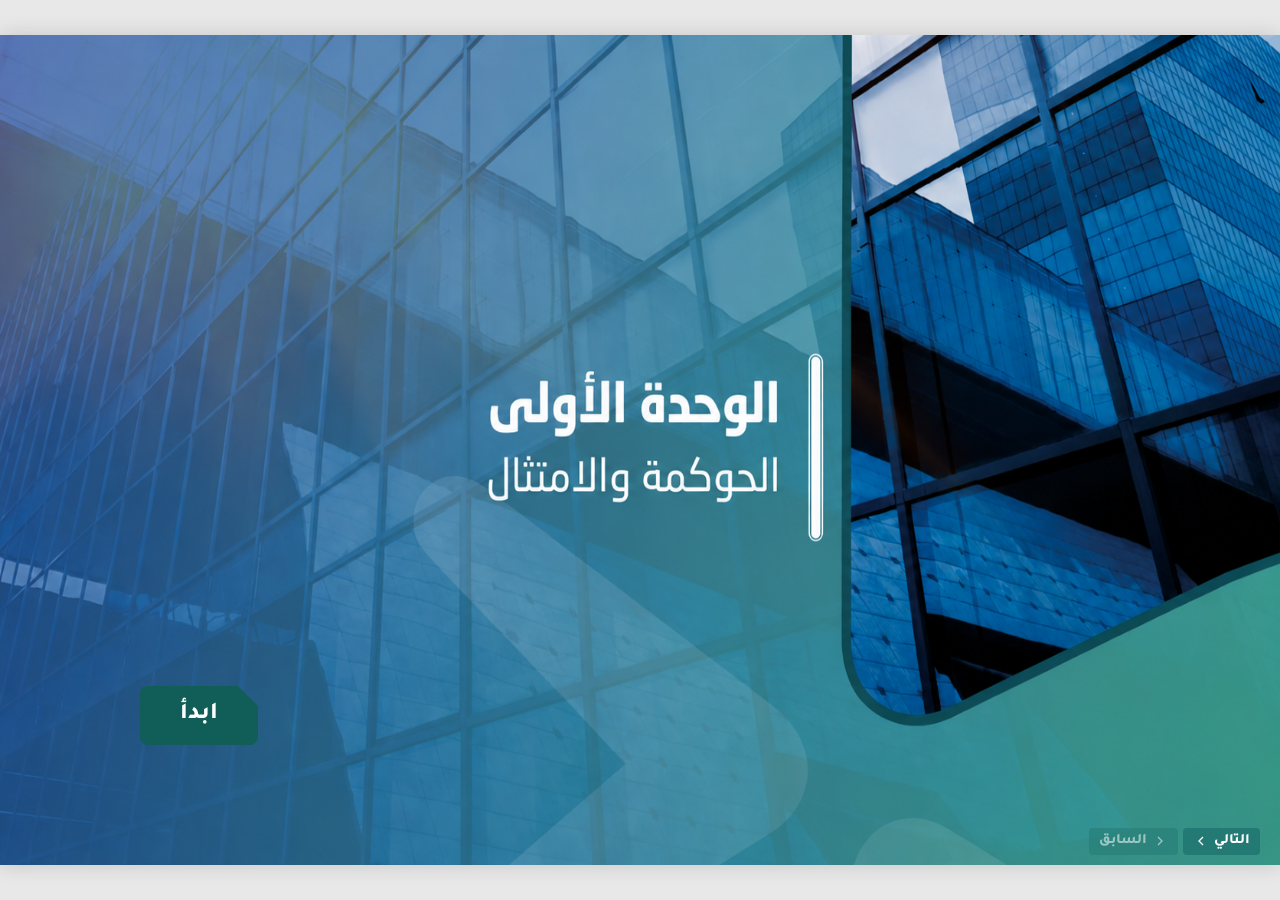
==== commit 6c024065: "Fix critical HTML structure bug where slide-container and footer were outside player-wrapper, breaki" ====
--- a/index.html
+++ b/index.html
@@ -55,8 +55,7 @@
             </ul>
         </div>
 
-        </div> <!-- End player-wrapper -->
-
+        
         <!-- Help Overlay -->
         <div id="help-overlay" class="help-overlay hidden">
             <button id="closeHelp" class="close-help-btn" style="color:white; background:#DC2626; border-radius:50%; padding:5px;" aria-label="إغلاق"><svg viewBox="0 0 24 24" fill="currentColor"><path d="M12 2C6.47 2 2 6.47 2 12s4.47 10 10 10 10-4.47 10-10S17.53 2 12 2zm5 13.59L15.59 17 12 13.41 8.41 17 7 15.59 10.59 12 7 8.41 8.41 7 12 10.59 15.59 7 17 8.41 13.41 12 17 15.59z"/></svg></button>
@@ -156,7 +155,8 @@
         
         <!-- Audio Player -->
         <audio id="course-audio" preload="auto"></audio>
-    </div>
+    </div> <!-- End player-wrapper -->
+    </div> <!-- End app-container -->
 
     <!-- Scripts -->
     <script src="https://cdnjs.cloudflare.com/ajax/libs/gsap/3.12.2/gsap.min.js"></script>
--- a/assets/css/style.css
+++ b/assets/css/style.css
@@ -75,17 +75,16 @@
    Header & Footer
    ========================================================================== */
 .custom-header {
-    background: linear-gradient(90deg, #237A74, #1B5A5A);
-    border-radius: 40px;
-    margin: 20px 40px;
+    background: #1B7059;
+    width: 100%;
     height: 60px;
+    flex-shrink: 0;
     display: flex;
     justify-content: space-between;
     align-items: center;
     padding: 0 20px;
-    position: relative;
-    box-shadow: 0 10px 25px rgba(0,0,0,0.2);
     z-index: 50;
+    box-sizing: border-box;
 }
 
 .ch-left {
@@ -131,21 +130,20 @@
 .ch-right {
     display: flex;
     align-items: center;
-    gap: 15px;
 }
 
 .ch-pagination {
-    background: #ffffff;
+    font-family: 'Tajawal', sans-serif;
+    font-size: 18px;
+    font-weight: 500;
+    background: white;
     color: #1B7059;
-    font-weight: 800;
-    font-size: 1.1rem;
-    padding: 2px 20px;
+    padding: 5px 15px;
     border-radius: 20px;
+    margin-left: 15px;
     display: flex;
     align-items: center;
     justify-content: center;
-    box-shadow: inset 0 -2px 5px rgba(0,0,0,0.1);
-    letter-spacing: 2px;
 }
 
 .ch-icons {
@@ -211,15 +209,18 @@
 }
 
 .slide {
-    width: 1200px;
-    min-height: 720px; /* Changed from height to min-height to prevent flex top-overflow */
-    position: absolute;
+    width: 100%;
+    height: 100%;
+    position: absolute;
+    top: 0; left: 0;
     opacity: 0;
     visibility: hidden;
     display: flex;
     flex-direction: column;
     justify-content: center;
-    transform-origin: center center;
+    align-items: center;
+    padding: 100px 40px 40px 40px; /* Space for logos at top right */
+    box-sizing: border-box;
 }
 
 .slide.active {
@@ -229,8 +230,9 @@
 }
 
 .splash-screen {
-    text-align: center;
-    align-items: center;
+    width: 100%;
+    height: 100%;
+    position: relative;
 }
 
 .unit-label {
@@ -651,13 +653,17 @@
    Footer
    ========================================================================== */
 .course-footer {
+    width: 100%;
+    height: 50px;
+    flex-shrink: 0;
     display: flex;
     align-items: center;
     justify-content: flex-start;
     padding: 10px 20px;
-    background: #103333; /* Dark teal base */
+    background: #103333;
     border-top: 2px solid var(--color-teal);
-    height: 50px;
+    box-sizing: border-box;
+    z-index: 50;
 }
 
 .course-nav {
@@ -1245,11 +1251,10 @@
     background-size: contain;
     background-repeat: no-repeat;
     background-position: bottom center;
-    z-index: 100;
+    z-index: 40; /* Below header/footer but above content */
     pointer-events: none;
-    mix-blend-mode: multiply; /* Blends white background into the slide */
+    mix-blend-mode: multiply;
     opacity: 0;
-    transform: translateY(100px);
 }
 
 .virtual-presenter.hidden {
@@ -1361,10 +1366,11 @@
 
 #player-wrapper {
     width: 1280px;
-    height: 720px;
-    position: relative;
+    height: 830px;
     background: #ffffff;
-    box-shadow: 0 0 20px rgba(0,0,0,0.15); /* Nice shadow like Storyline */
+    display: flex;
+    flex-direction: column;
+    box-shadow: 0 0 20px rgba(0,0,0,0.15);
     transform-origin: center center;
     overflow: hidden;
 }
@@ -1387,12 +1393,11 @@
 }
 
 #slide-container {
-    position: absolute !important;
-    top: 0;
-    left: 0;
-    width: 100% !important;
-    height: 100% !important;
-    flex-grow: 0 !important;
+    position: relative !important;
+    width: 1280px !important;
+    height: 720px !important;
+    flex-shrink: 0 !important;
+    overflow: hidden;
 }
 
 .slide {
@@ -1408,3 +1413,31 @@
 .slide[data-type="splash"] .btn-start {
     z-index: 2000;
 }
+
+/* Advanced Transitions for Header Icons */
+.ch-icon-btn {
+    transition: all 0.4s cubic-bezier(0.175, 0.885, 0.32, 1.275) !important;
+    transform-origin: center center;
+    will-change: transform, color, filter;
+}
+
+.ch-icon-btn:hover {
+    transform: scale(1.2) translateY(-4px) !important;
+    color: #4CAF50 !important; /* Green glow for interactions */
+    filter: drop-shadow(0 5px 8px rgba(0,0,0,0.3));
+}
+
+.ch-icon-btn:active {
+    transform: scale(0.95) !important;
+}
+
+/* Card Hover Animations to prove motion capability */
+.glass-card {
+    transition: all 0.4s cubic-bezier(0.25, 0.8, 0.25, 1) !important;
+}
+
+.glass-card:hover {
+    transform: translateY(-8px) scale(1.02);
+    box-shadow: 0 15px 30px rgba(0,0,0,0.15) !important;
+    border-color: #237A74 !important;
+}
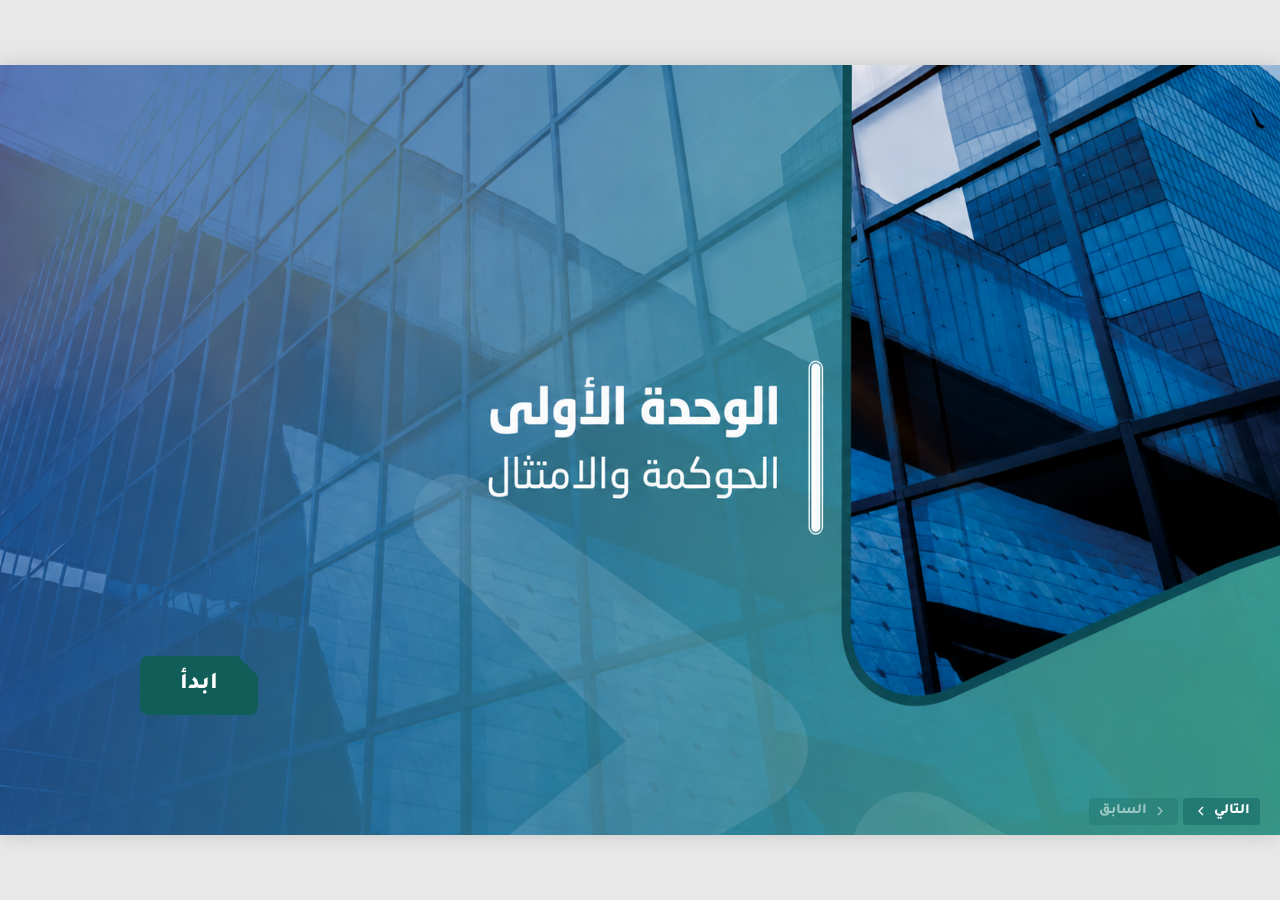
==== commit b1915a4d: "Position header exactly at the top of the slide, use #237a74 for pagination text, match spacing and " ====
--- a/index.html
+++ b/index.html
@@ -21,18 +21,10 @@
         <div id="player-wrapper">
             <!-- Header -->
         <header class="custom-header" role="banner">
-            <div class="ch-left"></div>
-            <div class="ch-center">
-                <div class="ch-title-box">
-                    برنامج الحوكمة والامتثال
-                </div>
-                <div class="ch-slide-tab" id="header-slide-title">
-                    مقدمة
-                </div>
-            </div>
+            
             <div class="ch-right">
                 <div class="ch-pagination" dir="rtl">
-                    <span id="page-total">٥</span> / <span id="page-num">١</span>
+                    <span id="page-total"><span style="display:inline-block;direction:ltr">1/6</span></span>
                 </div>
                 <div class="ch-icons">
                     <button id="btnHome" class="ch-icon-btn" aria-label="الرئيسية"><svg width="24" height="24" viewBox="0 0 24 24" fill="none" stroke="currentColor" stroke-width="2"><path d="m3 9 9-7 9 7v11a2 2 0 0 1-2 2H5a2 2 0 0 1-2-2z"/><polyline points="9 22 9 12 15 12 15 22"/></svg></button>
--- a/assets/css/style.css
+++ b/assets/css/style.css
@@ -75,23 +75,26 @@
    Header & Footer
    ========================================================================== */
 .custom-header {
-    background: #1B7059;
+    position: absolute;
+    top: 5px;
+    left: 10px;
     width: 100%;
     height: 60px;
-    flex-shrink: 0;
-    display: flex;
-    justify-content: space-between;
-    align-items: center;
-    padding: 0 20px;
+    background: transparent;
+    display: flex;
+    justify-content: flex-end; /* Push to the left in RTL */
+    align-items: center;
     z-index: 50;
-    box-sizing: border-box;
+    pointer-events: none;
 }
 
 .ch-left {
+    pointer-events: auto;
     width: 150px;
 }
 
 .ch-center {
+    pointer-events: auto;
     flex: 1;
     display: flex;
     justify-content: center;
@@ -128,41 +131,44 @@
 }
 
 .ch-right {
+    pointer-events: auto;
     display: flex;
     align-items: center;
 }
 
 .ch-pagination {
     font-family: 'Tajawal', sans-serif;
-    font-size: 18px;
+    font-size: 24px;
     font-weight: 500;
-    background: white;
-    color: #1B7059;
-    padding: 5px 15px;
-    border-radius: 20px;
-    margin-left: 15px;
+    color: #237a74;
+    background: transparent;
     display: flex;
     align-items: center;
     justify-content: center;
+    margin-left: 20px;
+    border-right: 1px solid #d0d0d0;
+    padding-right: 20px;
 }
 
 .ch-icons {
     display: flex;
-    gap: 5px;
+    gap: 10px;
+    align-items: center;
 }
 
 .ch-icon-btn {
     background: transparent;
     border: none;
-    color: white;
-    width: 35px;
-    height: 35px;
-    display: flex;
+    color: #b0b0b0; /* Light grey */
+    cursor: pointer;
+    display: flex;
+    align-items: center;
     justify-content: center;
-    align-items: center;
-    cursor: pointer;
-    transition: transform 0.2s;
+    width: 40px;
+    height: 40px;
     border-radius: 50%;
+    transition: all 0.2s;
+    opacity: 0.7;
 }
 .ch-icon-btn:hover {
     transform: scale(1.1);
@@ -1366,7 +1372,7 @@
 
 #player-wrapper {
     width: 1280px;
-    height: 830px;
+    height: 770px;
     background: #ffffff;
     display: flex;
     flex-direction: column;
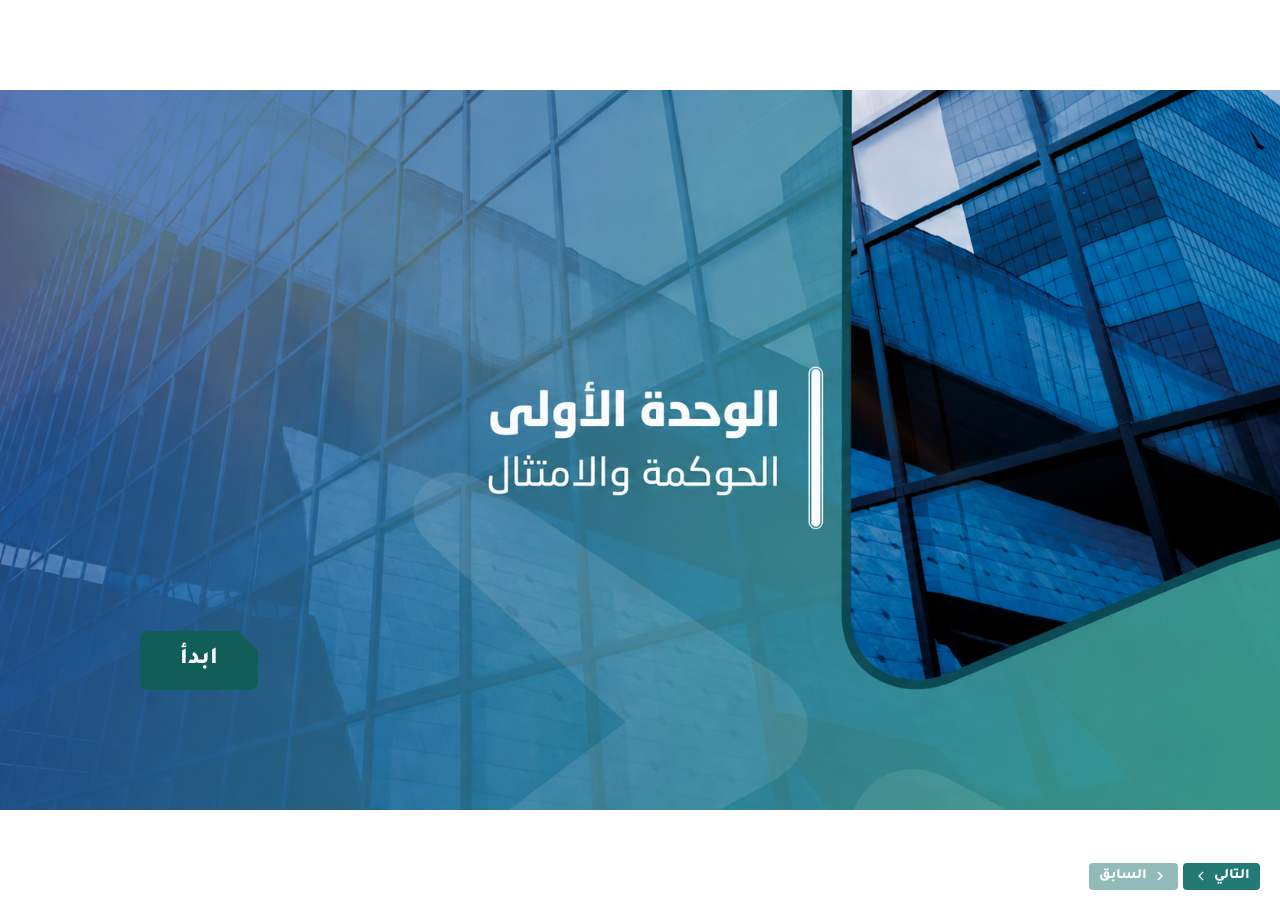
==== commit c95c79ea: "Refactor complete layout to LMS standard. Use Flexbox for App Container, make Header and Footer fixe" ====
--- a/index.html
+++ b/index.html
@@ -108,8 +108,10 @@
 
         <!-- Main Content Area -->
         <main id="slide-container" role="main" aria-live="polite" style="position: relative; overflow: hidden; width: 100%; flex-grow: 1;">
-            <!-- Slides will be injected here via JS -->
-            <div id="virtual-presenter" class="virtual-presenter hidden"></div>
+            <div id="slide-scaler">
+                <!-- Slides will be injected here via JS -->
+                <div id="virtual-presenter" class="virtual-presenter hidden"></div>
+            </div>
         </main>
 
         <!-- Footer Navigation (Storyline Style) -->
--- a/assets/css/style.css
+++ b/assets/css/style.css
@@ -40,6 +40,7 @@
     flex-direction: column;
     position: relative;
     z-index: 1;
+    overflow: hidden;
 }
 
 .bg-image {
@@ -75,16 +76,15 @@
    Header & Footer
    ========================================================================== */
 .custom-header {
-    position: absolute;
-    top: 5px;
-    left: 10px;
     width: 100%;
     height: 60px;
+    flex-shrink: 0;
     background: transparent;
     display: flex;
-    justify-content: flex-end; /* Push to the left in RTL */
+    justify-content: flex-end;
     align-items: center;
     z-index: 50;
+    position: relative; /* Restored to document flow */
     pointer-events: none;
 }
 
@@ -1371,13 +1371,13 @@
 }
 
 #player-wrapper {
-    width: 1280px;
-    height: 770px;
+    flex-grow: 1;
+    width: 100%;
+    height: 100%;
     background: #ffffff;
     display: flex;
     flex-direction: column;
     box-shadow: 0 0 20px rgba(0,0,0,0.15);
-    transform-origin: center center;
     overflow: hidden;
 }
 
@@ -1399,11 +1399,11 @@
 }
 
 #slide-container {
-    position: relative !important;
-    width: 1280px !important;
-    height: 720px !important;
-    flex-shrink: 0 !important;
+    position: relative;
+    flex-grow: 1;
+    width: 100%;
     overflow: hidden;
+    display: block;
 }
 
 .slide {
@@ -1447,3 +1447,12 @@
     box-shadow: 0 15px 30px rgba(0,0,0,0.15) !important;
     border-color: #237A74 !important;
 }
+
+#slide-scaler {
+    width: 1280px;
+    height: 720px;
+    position: absolute;
+    top: 50%;
+    left: 50%;
+    transform-origin: top left; /* Handled by JS scale/translate */
+}
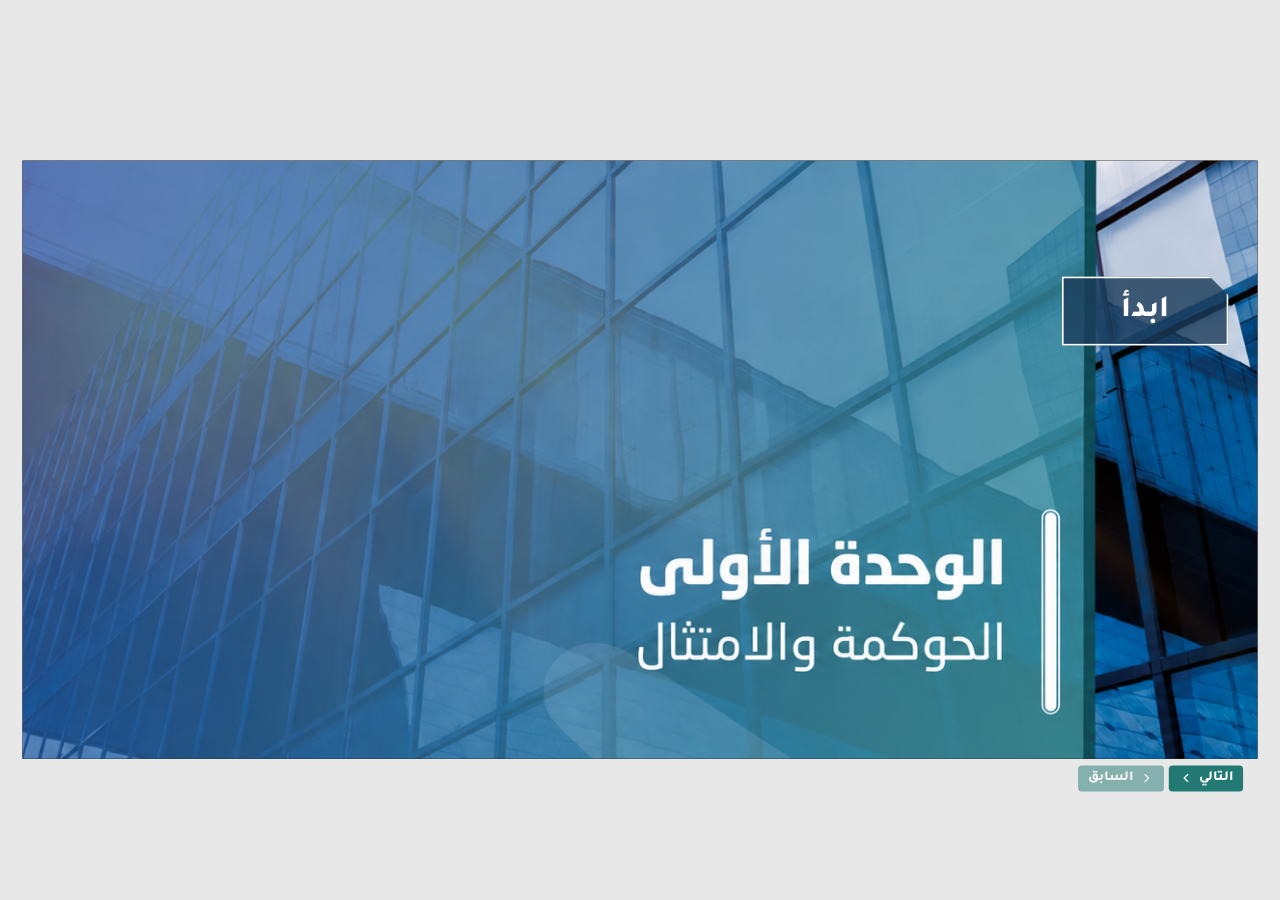
==== commit 3f577ce0: "Implement Storyline 360 pure scaling behavior. Lock viewport scaling, adjust slide padding, and refi" ====
--- a/index.html
+++ b/index.html
@@ -2,7 +2,7 @@
 <html lang="ar" dir="rtl">
 <head>
     <meta charset="UTF-8">
-    <meta name="viewport" content="width=device-width, initial-scale=1.0">
+    <meta name="viewport" content="width=device-width, initial-scale=1.0, maximum-scale=1.0, user-scalable=no">
     <title>Health Governance</title>
     
     <!-- Fonts -->
@@ -21,7 +21,17 @@
         <div id="player-wrapper">
             <!-- Header -->
         <header class="custom-header" role="banner">
-            
+            <div class="ch-left" style="flex: 1;">
+                <img src="assets/images/logo.png" alt="Logo" style="height: 50px; display: block;" onerror="this.style.display='none'">
+            </div>
+            <div class="ch-center">
+                <div class="ch-title-box">
+                    مهام ومسؤوليات مجلس الإدارة والإطار القانوني الحاكم لها
+                </div>
+                <div class="ch-slide-tab" id="header-slide-title">
+                    الأهداف
+                </div>
+            </div>
             <div class="ch-right">
                 <div class="ch-pagination" dir="rtl">
                     <span id="page-total"><span style="display:inline-block;direction:ltr">1/6</span></span>
@@ -108,10 +118,8 @@
 
         <!-- Main Content Area -->
         <main id="slide-container" role="main" aria-live="polite" style="position: relative; overflow: hidden; width: 100%; flex-grow: 1;">
-            <div id="slide-scaler">
-                <!-- Slides will be injected here via JS -->
-                <div id="virtual-presenter" class="virtual-presenter hidden"></div>
-            </div>
+            <!-- Slides will be injected here via JS -->
+            <div id="virtual-presenter" class="virtual-presenter hidden"></div>
         </main>
 
         <!-- Footer Navigation (Storyline Style) -->
--- a/assets/css/style.css
+++ b/assets/css/style.css
@@ -37,9 +37,9 @@
     width: 100vw;
     height: 100vh;
     display: flex;
-    flex-direction: column;
-    position: relative;
-    z-index: 1;
+    justify-content: center;
+    align-items: center;
+    background: #ffffff;
     overflow: hidden;
 }
 
@@ -76,16 +76,18 @@
    Header & Footer
    ========================================================================== */
 .custom-header {
-    width: 100%;
+    width: 1280px;
     height: 60px;
+    background: #1ca68d; /* Teal pill */
+    border-radius: 30px 30px 0 0;
+    display: flex;
+    justify-content: space-between;
+    align-items: center;
+    padding: 0 20px;
+    margin-bottom: 0;
+    z-index: 10;
+    position: relative;
     flex-shrink: 0;
-    background: transparent;
-    display: flex;
-    justify-content: flex-end;
-    align-items: center;
-    z-index: 50;
-    position: relative; /* Restored to document flow */
-    pointer-events: none;
 }
 
 .ch-left {
@@ -105,10 +107,10 @@
     background: linear-gradient(to bottom, #ffffff, #e6e6e6);
     color: #1a4f40;
     font-weight: 800;
-    font-size: 1.1rem;
-    padding: 6px 40px;
-    border-radius: 30px;
-    min-width: 450px;
+    font-size: 0.9rem;
+    padding: 4px 30px;
+    border-radius: 20px;
+    min-width: 350px;
     text-align: center;
     box-shadow: inset 0 -2px 5px rgba(0,0,0,0.1), 0 5px 15px rgba(0,0,0,0.1);
     position: relative;
@@ -117,14 +119,14 @@
 
 .ch-slide-tab {
     position: absolute;
-    top: 90%;
+    top: 85%;
     left: 50%;
     transform: translateX(-50%);
     background: #1ca68d;
     color: white;
-    padding: 10px 30px 6px;
-    border-radius: 0 0 15px 15px;
-    font-size: 0.9rem;
+    padding: 6px 20px 4px;
+    border-radius: 0 0 10px 10px;
+    font-size: 0.75rem;
     font-weight: 800;
     z-index: 1;
     box-shadow: 0 5px 10px rgba(0,0,0,0.15);
@@ -138,16 +140,15 @@
 
 .ch-pagination {
     font-family: 'Tajawal', sans-serif;
-    font-size: 24px;
-    font-weight: 500;
-    color: #237a74;
-    background: transparent;
-    display: flex;
-    align-items: center;
-    justify-content: center;
-    margin-left: 20px;
-    border-right: 1px solid #d0d0d0;
-    padding-right: 20px;
+    font-size: 18px;
+    font-weight: 800;
+    color: #1ca68d;
+    background: white;
+    padding: 5px 15px;
+    border-radius: 20px;
+    display: flex;
+    align-items: center;
+    justify-content: center;
 }
 
 .ch-icons {
@@ -159,16 +160,14 @@
 .ch-icon-btn {
     background: transparent;
     border: none;
-    color: #b0b0b0; /* Light grey */
+    color: white;
     cursor: pointer;
     display: flex;
     align-items: center;
     justify-content: center;
     width: 40px;
     height: 40px;
-    border-radius: 50%;
     transition: all 0.2s;
-    opacity: 0.7;
 }
 .ch-icon-btn:hover {
     transform: scale(1.1);
@@ -659,17 +658,15 @@
    Footer
    ========================================================================== */
 .course-footer {
-    width: 100%;
-    height: 50px;
+    width: 1280px;
+    height: 40px;
+    background: #1ca68d;
+    display: flex;
+    align-items: center;
+    padding: 0 15px;
+    box-sizing: border-box;
+    border-radius: 0 0 10px 10px;
     flex-shrink: 0;
-    display: flex;
-    align-items: center;
-    justify-content: flex-start;
-    padding: 10px 20px;
-    background: #103333;
-    border-top: 2px solid var(--color-teal);
-    box-sizing: border-box;
-    z-index: 50;
 }
 
 .course-nav {
@@ -931,319 +928,42 @@
 
 
 /* ==========================================================================
-   Mobile Responsiveness
+   Mobile Responsiveness - Scale-to-fit approach
+   The player always maintains 16:9 (1280x720) and scales via JS transform.
+   No layout changes needed - everything just scales uniformly.
    ========================================================================== */
 @media (max-width: 768px) {
+    /* Prevent any scrolling on mobile */
     body {
-        overflow-y: auto;
-        overflow-x: hidden;
-    }
-    .app-container {
-        height: auto;
-        min-height: 100vh;
-        overflow: visible;
-    }
-    main {
-        overflow: visible;
-        align-items: flex-start;
-        padding-top: 10px;
-        padding-bottom: 20px;
-    }
-    .slide {
-        width: 100% !important;
-        padding: 0 15px;
-        min-height: auto;
+        overflow: hidden !important;
+        -webkit-overflow-scrolling: auto;
+        touch-action: none;
     }
     
-    /* Header */
-    .custom-header {
-        margin: 10px;
-        padding: 0 10px;
-        border-radius: 15px;
-        height: auto;
-        min-height: 50px;
-        flex-wrap: wrap;
+    .app-container {
+        overflow: hidden !important;
     }
-    .ch-left {
-        display: none; /* Hide empty space */
-    }
-    .ch-title-box {
-        display: none; /* Hide long title */
-    }
-    .ch-slide-tab {
-        position: relative;
-        top: 0;
-        left: 0;
-        transform: none;
-        border-radius: 8px;
-        font-size: 0.85rem;
-        padding: 5px 10px;
-        margin: 5px 0;
-    }
-    .ch-center {
-        flex: auto;
-        justify-content: flex-start;
-    }
-    .ch-right {
-        gap: 5px;
-    }
-    .ch-pagination {
-        padding: 2px 10px;
-        font-size: 0.9rem;
-    }
+
+    /* Hide help button on mobile since overlay positioning won't work at scale */
     #btnHelp {
-        display: none; /* Help layout relies on absolute desktop coords */
+        display: none;
     }
     
-    /* Typography */
-    .slide-title { font-size: 1.8rem; text-align: center; }
-    .splash-screen .slide-title { font-size: 2.2rem; }
-    .unit-label { font-size: 1.1rem; }
-    
-    /* Layouts */
-    .content-grid {
-        grid-template-columns: 1fr;
+    /* Dropdown menu adjusts to scaled context */
+    .dropdown-menu {
+        width: 380px;
+        left: 20px;
+        top: 70px;
     }
-    .glass-card {
-        padding: 20px;
-    }
-    
-    /* Stepper & Tabs */
-    .stepper-container {
-        gap: 15px;
-    }
-    .step-item {
-        flex-direction: column;
-        text-align: center;
-        gap: 10px;
-    }
-    .tabs-header {
-        flex-direction: column;
-    }
-    
-    /* Footer */
-    .course-footer {
-        flex-direction: column;
-        height: auto;
-        padding: 15px;
-        gap: 15px;
-    }
-    .course-nav {
-        margin: 0;
-        width: 100%;
-        justify-content: space-around;
-    }
-    .progress-wrapper {
-        margin: 0;
-        width: 100%;
-    }
-    
-    /* Slide 5 Activity Layout */
-    .activity-layout {
-        flex-direction: column;
-        gap: 20px;
-        padding: 0;
-    }
-    .activity-col {
-        width: 100%;
-        gap: 15px;
-    }
-    .activity-center-col {
-        width: 100%;
-        order: -1;
-        margin-bottom: 10px;
-    }
-    .activity-center-circle {
-        width: 140px;
-        height: 140px;
-    }
-    .ac-title { font-size: 1rem; }
-    .ac-sub { font-size: 0.85rem; }
-    
-    .activity-connectors { display: none; }
-    .activity-option::before, .activity-option::after { display: none; }
-    
-    .activity-option.left {
-        flex-direction: row; /* Fix reversed layout on left options */
-    }
-    .opt-num {
-        position: relative;
-        transform: none;
-        top: 0;
-        left: 0 !important;
-        right: 0 !important;
-        margin-left: 10px;
-        width: 30px;
-        height: 30px;
-        font-size: 1.1rem;
-    }
-    
-    .activity-footer {
-        flex-wrap: wrap;
-        padding: 15px;
-        gap: 15px;
-        justify-content: center;
-        border-radius: 20px;
-        margin-top: 20px;
-    }
-    .af-item {
-        width: 45%;
-    }
-    .af-arrow {
-        display: none;
-    }
-    .af-icon {
-        width: 40px;
-        height: 40px;
-    }
-    
-    /* Modals */
-    .dropdown-menu {
-        width: 90vw;
-        left: 5vw;
-        right: 5vw;
-        top: 60px;
-    }
-    .info-modal-content {
-        width: 90vw;
-        padding: 20px;
-    }
-}
-
-/* Mobile Flex/Grid Overrides for Inline Styles */
-@media (max-width: 768px) {
-    /* Slide 2: Models Grid */
-    .cards-grid-container {
-        grid-template-columns: 1fr !important;
-    }
-    
-    /* Slide 3: Framework */
-    .framework-slide-container > div:nth-child(2) {
-        flex-direction: column !important;
-        align-items: center !important;
-    }
-    
-    /* Slide 4: Pillars */
-    .pillars-container {
-        flex-direction: column !important;
-    }
-    
-    /* Ensure visual definitions in Slide 3 stack */
-    .visual-def-container > div {
-        flex-direction: column !important;
-        height: auto !important;
-    }
-    
-    /* Wrap concept graphics in Slide 3 */
-    .visual-def-container .gs-visual-concept {
-        width: 100% !important;
-    }
-    
-    /* Slide 4: Footer flow items */
-    .footer-flow {
-        flex-wrap: wrap !important;
-        gap: 15px !important;
-    }
-    .footer-flow .gs-flow-item {
-        width: 45% !important;
-        flex: none !important;
-    }
-}
+}
+
+
 
 /* ==========================================================================
-   Improved Mobile Layout (Footer & Polish)
+   Restored Virtual Presenter and Grey BG
    ========================================================================== */
-@media (max-width: 768px) {
-    /* Beautiful Footer Layout */
-    .course-footer {
-        flex-direction: row !important;
-        flex-wrap: wrap !important;
-        justify-content: center !important;
-        padding: 15px 20px !important;
-        gap: 15px !important;
-        border-top-left-radius: 20px;
-        border-top-right-radius: 20px;
-    }
-    
-    .course-nav {
-        width: 100% !important;
-        justify-content: space-between !important;
-        order: 1;
-    }
-    
-    .nav-btn {
-        padding: 8px 20px !important;
-        font-size: 1rem !important;
-    }
-    
-    #btnPlayPause, #btnMute {
-        order: 2;
-        margin: 5px 15px !important;
-        transform: scale(1.3);
-    }
-    
-    .progress-wrapper {
-        order: 3;
-        width: calc(100% - 50px) !important;
-        margin: 15px 45px 10px 10px !important; /* Leave 45px on the right for the replay button */
-    }
-    
-    #btnReplay {
-        right: -40px !important;
-        top: -8px !important;
-        transform: scale(1.3);
-    }
-    
-    /* Improve Start Button on Splash Screen */
-    .btn-start {
-        padding: 15px 40px !important;
-        font-size: 1.5rem !important;
-    }
-    
-    /* Improve Activity Options Spacing */
-    .activity-option {
-        padding: 15px !important;
-        margin-bottom: 10px !important;
-    }
-    
-    .opt-icon-wrapper {
-        width: 50px !important;
-        height: 50px !important;
-    }
-}
-
-/* ==========================================================================
-   PowerPoint Layout 1280x720 & Virtual Presenter
-   ========================================================================== */
-.slide {
-    width: 1280px !important;
-    height: 720px !important;
-    background-size: 100% 100% !important; /* Force background to cover exactly */
-    background-repeat: no-repeat !important;
-    background-color: transparent !important;
-    position: absolute !important;
-    box-shadow: 0 4px 20px rgba(0,0,0,0.1);
-    transform-origin: center center;
-    border-radius: 0 !important;
-    padding: 0 !important;
-    overflow: hidden !important;
-}
-
-/* Remove old dark gradients and padding from inner elements if needed */
-.splash-content, .course-content {
-    background: transparent !important;
-    border: none !important;
-    box-shadow: none !important;
-}
-
-/* Position Start Button on Left for Splash Screen */
-.slide[data-type="splash"] .btn-start {
-    position: absolute;
-    left: 100px;
-    bottom: 100px;
-    margin: 0 !important;
-    font-size: 1.5rem;
-    padding: 15px 40px;
+.app-container {
+    background: #e8e8e8 !important; /* Grey background outside the player */
 }
 
 /* Virtual Presenter Styles */
@@ -1267,84 +987,11 @@
     display: none;
 }
 
-/* Override header and footer to be full width without floating margins */
-.custom-header {
-    margin: 0 !important;
-    border-radius: 0 !important;
-    width: 100% !important;
-}
-.course-footer {
-    margin: 0 !important;
-    border-radius: 0 !important;
-    width: 100% !important;
-}
-
-/* Clean white background for letterboxing */
-body, .app-container {
-    background: #ffffff !important;
-}
-
-/* Remove borders/shadows from slide to make it blend with the white background */
-.slide {
-    box-shadow: none !important;
-    border: none !important;
-}
-
-/* Fix header and footer colors if needed, but they are already fine */
-
-/* Fix text colors to be readable on white background */
-.slide {
-    color: #115E59 !important;
-}
-.slide-title, .gs-title {
-    color: #0b3d3a !important;
-}
-.glass-card, .gs-item {
-    background: rgba(255, 255, 255, 0.9) !important;
-    color: #1a1a1a !important;
-    border: 1px solid #115E59 !important;
-    box-shadow: 0 4px 10px rgba(0,0,0,0.1) !important;
-}
-.glass-card p, .gs-item p {
-    color: #333333 !important;
-}
-.step-number {
-    background: #115E59 !important;
-    color: white !important;
-}
-
-/* Splash screen start button positioning fix */
-.slide[data-type="splash"] .btn-start {
-    position: absolute;
-    left: 100px;
-    bottom: 80px;
-    margin: 0 !important;
-    font-size: 1.5rem;
-    padding: 15px 40px;
-    background: #115E59 !important;
-    color: white !important;
-    border: none !important;
-    border-radius: 8px !important;
-}
-
-/* Make header transparent and hide HTML titles since they are baked into bg.png */
-.custom-header {
-    background: transparent !important;
-    box-shadow: none !important;
-    position: absolute !important;
-    top: 0;
-    left: 0;
-    width: 100% !important;
-    z-index: 1000;
-}
-
-.ch-center {
-    display: none !important; /* Hides the HTML titles that were overlapping the image text */
-}
+
 
 /* Adjust slide padding to be natural */
 .slide {
-    padding: 130px 40px 40px 40px !important; /* Top padding clears the logos in bg.png */
+    padding: 80px 30px 20px 30px !important; /* Tighter padding for 16:9 ratio */
 }
 
 /* Allow grid to size naturally without stretching cards */
@@ -1357,68 +1004,6 @@
     padding: 15px !important; /* Reduce padding so content fits */
 }
 
-/* ==========================================================================
-   Storyline Player Layout
-   ========================================================================== */
-.app-container {
-    width: 100vw;
-    height: 100vh;
-    display: flex;
-    justify-content: center;
-    align-items: center;
-    background: #e8e8e8 !important; /* Grey background outside the player */
-    overflow: hidden;
-}
-
-#player-wrapper {
-    flex-grow: 1;
-    width: 100%;
-    height: 100%;
-    background: #ffffff;
-    display: flex;
-    flex-direction: column;
-    box-shadow: 0 0 20px rgba(0,0,0,0.15);
-    overflow: hidden;
-}
-
-.custom-header {
-    position: absolute !important;
-    top: 0;
-    left: 0;
-    width: 100% !important;
-    z-index: 1000;
-}
-
-.course-footer {
-    position: absolute !important;
-    bottom: 0;
-    left: 0;
-    width: 100% !important;
-    z-index: 1000;
-    /* ensure footer has background if it was relying on something else */
-}
-
-#slide-container {
-    position: relative;
-    flex-grow: 1;
-    width: 100%;
-    overflow: hidden;
-    display: block;
-}
-
-.slide {
-    position: absolute !important;
-    top: 0 !important;
-    left: 0 !important;
-    width: 100% !important;
-    height: 100% !important;
-    transform: none !important; /* Remove slide's own transform */
-}
-
-/* Splash start button needs to be elevated so it's clickable */
-.slide[data-type="splash"] .btn-start {
-    z-index: 2000;
-}
 
 /* Advanced Transitions for Header Icons */
 .ch-icon-btn {
@@ -1448,11 +1033,70 @@
     border-color: #237A74 !important;
 }
 
-#slide-scaler {
+
+/* ==========================================================================
+   Restored Missing Player Containers
+   ========================================================================== */
+#player-wrapper {
     width: 1280px;
     height: 720px;
-    position: absolute;
-    top: 50%;
-    left: 50%;
-    transform-origin: top left; /* Handled by JS scale/translate */
-}
+    display: flex;
+    flex-direction: column;
+    align-items: center;
+    transform-origin: center center;
+    position: relative;
+}
+
+#slide-container {
+    width: 1280px;
+    height: 620px;
+    position: relative;
+    overflow: hidden;
+    background: #000000;
+    z-index: 5;
+    flex-shrink: 0;
+}
+
+
+/* ==========================================================================
+   Header Refined Layout
+   ========================================================================== */
+.ch-center {
+    flex: 2; 
+    display: flex; 
+    flex-direction: column; 
+    align-items: center; 
+    justify-content: center; 
+    gap: 0px; /* Reduced gap */
+    position: relative;
+    z-index: 20;
+}
+
+.ch-title-box {
+    background: white; 
+    color: #1ca68d; 
+    font-family: 'Tajawal', sans-serif; 
+    font-weight: 800; 
+    font-size: 14px; /* Reduced size */
+    padding: 2px 25px; /* Tighter padding */
+    border-radius: 15px; 
+    box-shadow: 0 2px 5px rgba(0,0,0,0.1);
+    position: relative;
+    z-index: 2;
+}
+
+.ch-slide-tab {
+    color: white; 
+    font-family: 'Tajawal', sans-serif; 
+    font-size: 13px; /* Reduced size */
+    font-weight: 500;
+    margin-top: -3px; /* Pull it slightly up under the white box */
+}
+
+.ch-right {
+    flex: 1; 
+    display: flex; 
+    justify-content: flex-end; 
+    gap: 15px;
+    align-items: center;
+}
